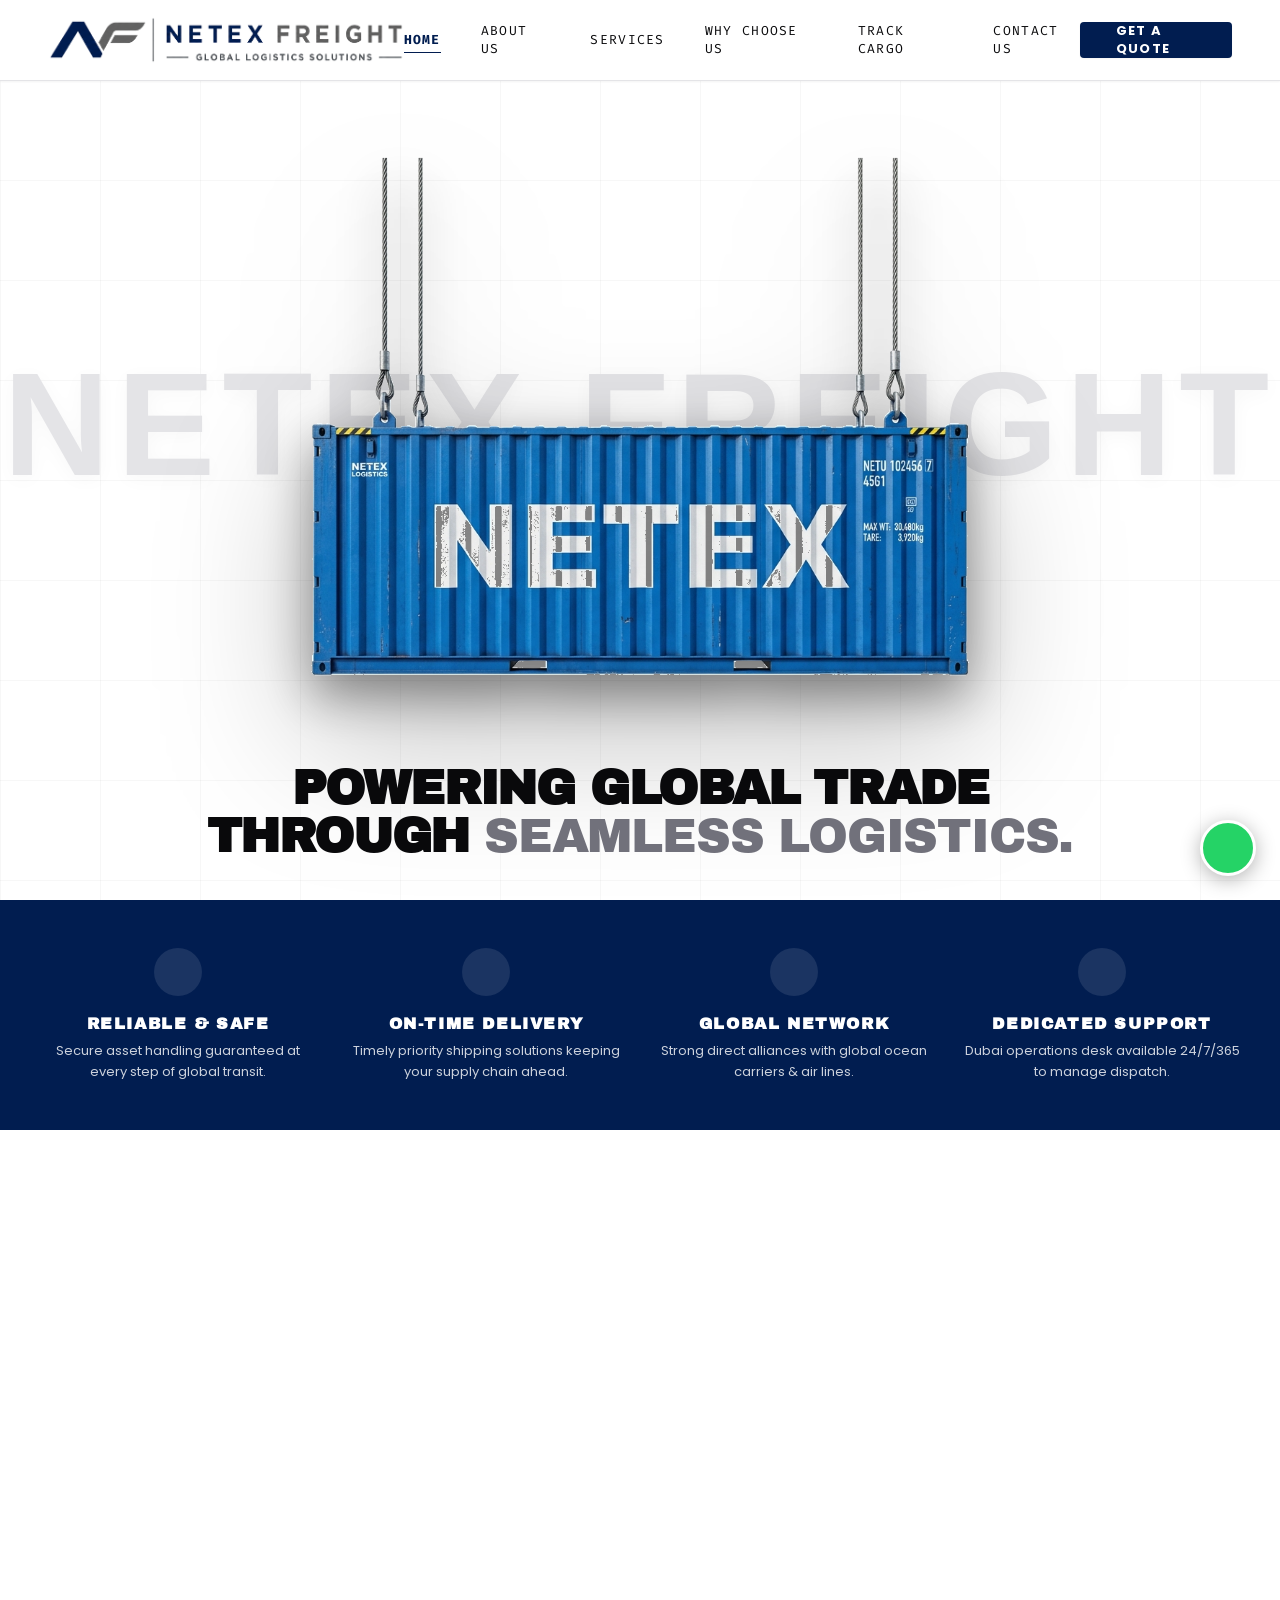
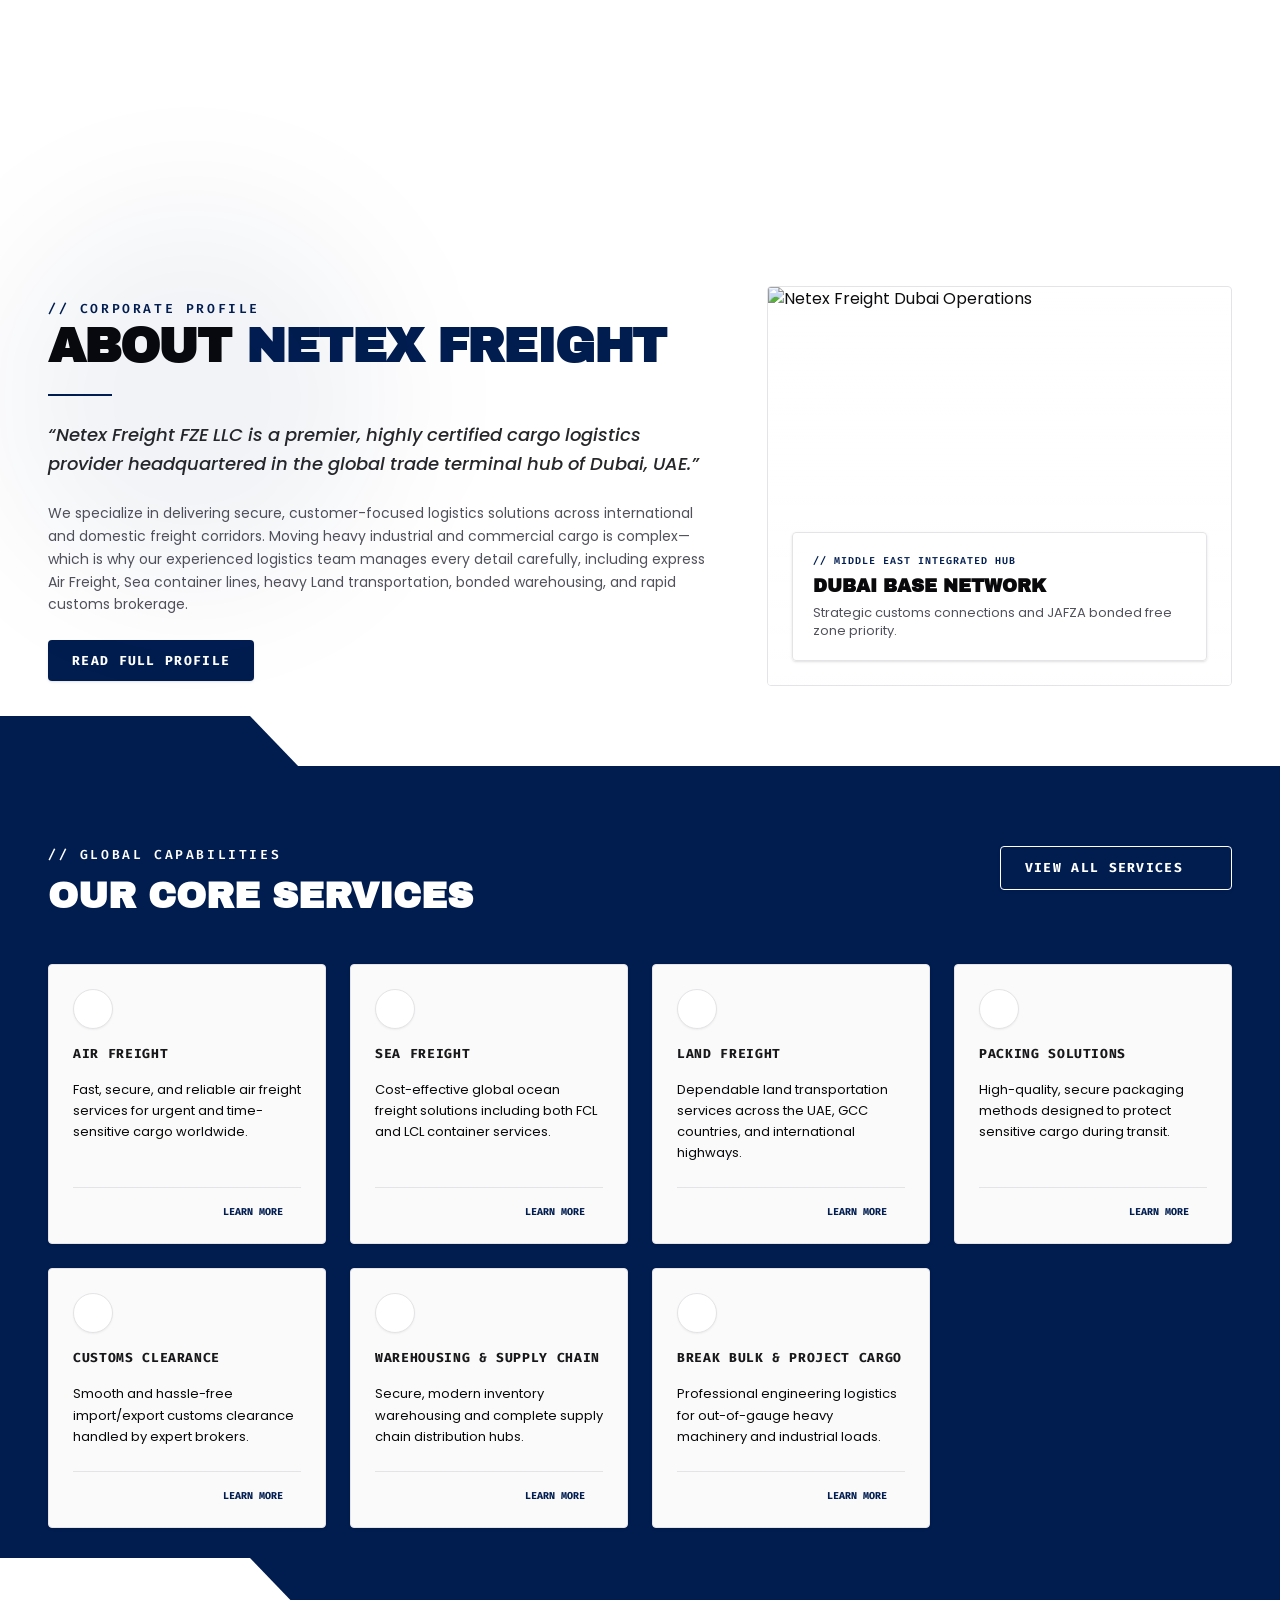
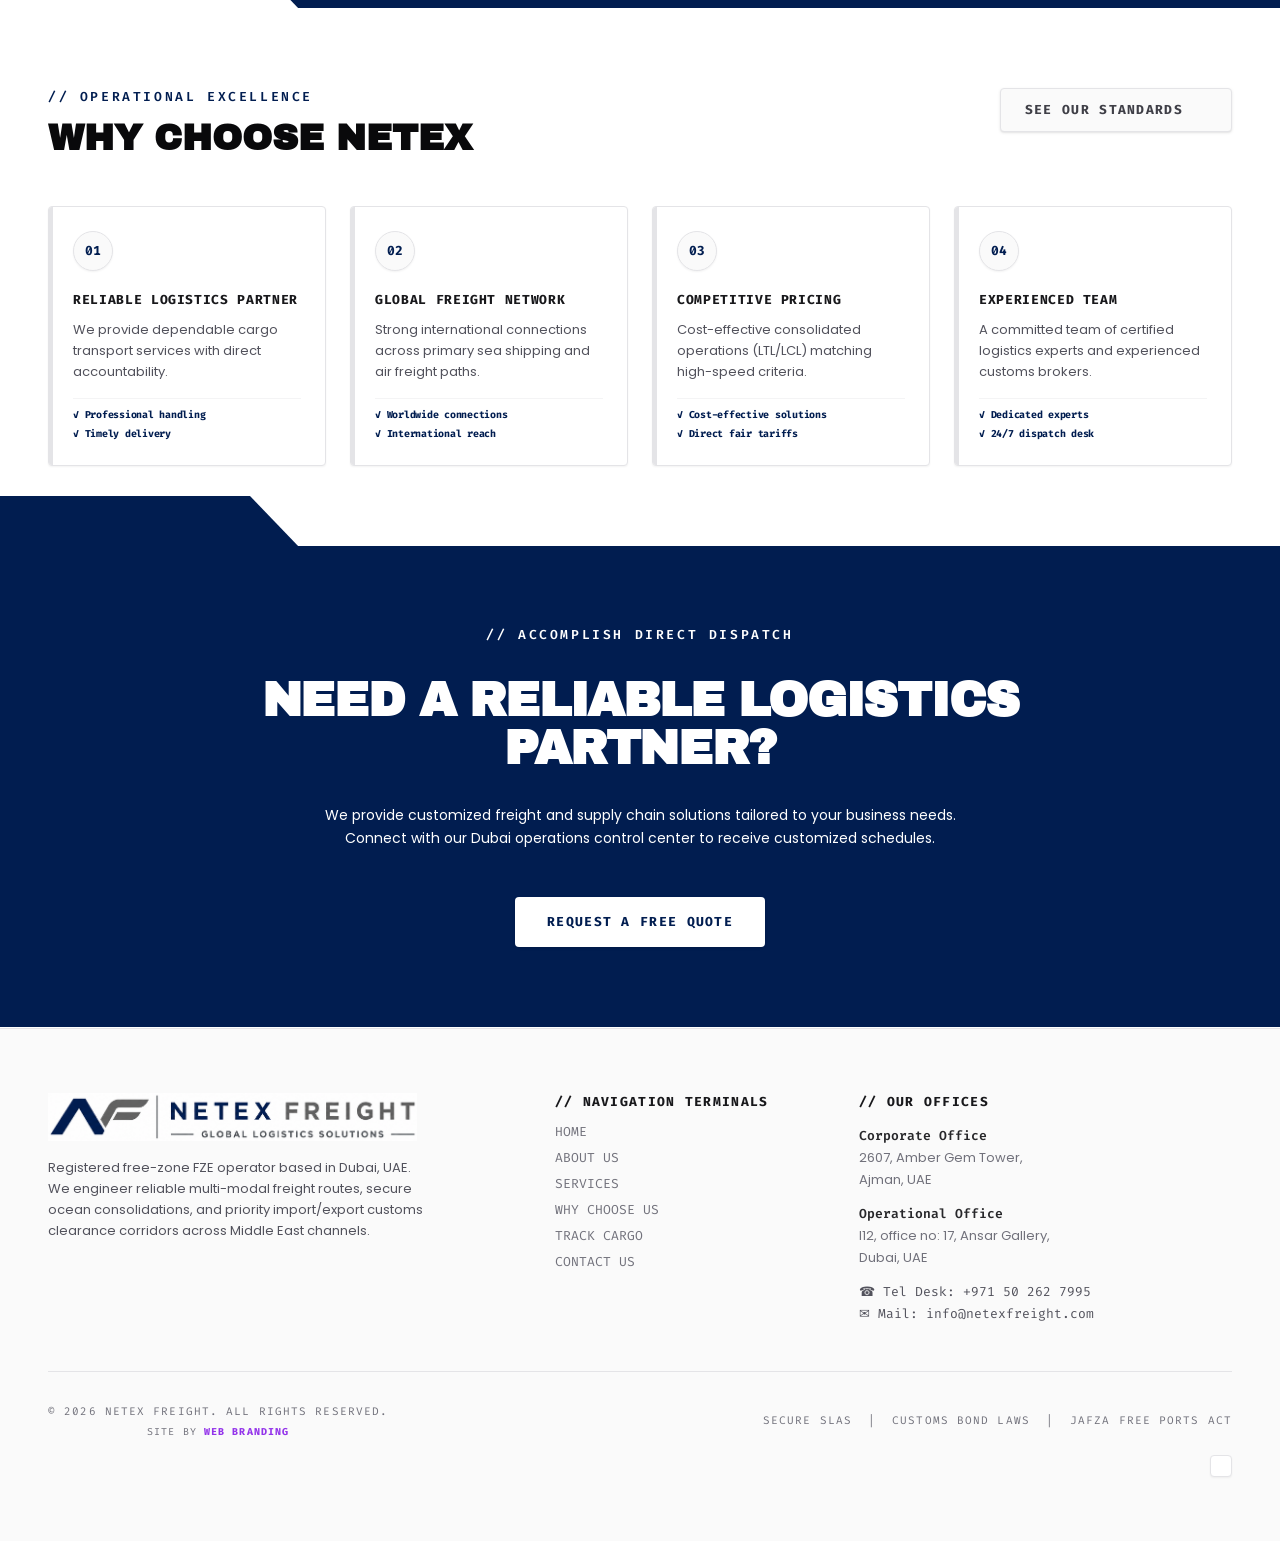
==== index.html @ 91d9c0e1 "feat: change mobile navigation drawer contact link to whatsapp and update icon" ====
<!doctype html>
<html lang="en">

<head>
  <meta charset="UTF-8" />
  <meta name="viewport" content="width=device-width, initial-scale=1.0" />
  <title>Netex Freight // Global Carrier Network Hub</title>
  <!-- Leaflet Mapping Styles & Scripts -->
  <link rel="stylesheet" href="https://unpkg.com/leaflet/dist/leaflet.css" />
  <script src="https://unpkg.com/leaflet/dist/leaflet.js"></script>
  <link rel="stylesheet" href="./src/style.css?v=2" />
  <link rel="icon" type="image/png" href="assets/favicon-transparent.png" />
  <style>
    .mobile-logo {
      display: block;
    }

    .desktop-logo {
      display: none;
    }

    @media (min-width: 768px) {
      .mobile-logo {
        display: none;
      }

      .desktop-logo {
        display: block;
      }
      
      .tracking-input-col { flex: 7 1 0% !important; }
      .tracking-btn-col { flex: 3 1 0% !important; }
    }

    /* Fancy 3D Blur Reveal Animation */
    .reveal-step {
      opacity: 0;
      transform: translateY(60px) scale(0.96) rotateX(-4deg);
      filter: blur(8px);
      transition: opacity 1.2s cubic-bezier(0.16, 1, 0.3, 1),
        transform 1.2s cubic-bezier(0.16, 1, 0.3, 1),
        filter 1.2s cubic-bezier(0.16, 1, 0.3, 1);
      will-change: opacity, transform, filter;
      transform-origin: center top;
      perspective: 1000px;
    }

    .reveal-step.revealed {
      opacity: 1;
      transform: translateY(0) scale(1) rotateX(0deg);
      filter: blur(0px);
    }
  </style>
  <style>
    . {
      position: relative;
    }

    .edge-tab-white::before {
      content: '';
      position: absolute;
      top: -30px;
      left: 0;
      width: 150px;
      height: 32px;
      z-index: 10;
      background-color: #ffffff;
      clip-path: polygon(0 0, calc(100% - 30px) 0, 100% 100%, 0 100%);
    }

    . {
      position: relative;
    }

    .edge-tab-blue::before {
      content: '';
      position: absolute;
      top: -30px;
      left: 0;
      width: 150px;
      height: 32px;
      z-index: 10;
      background-color: #011d50;
      clip-path: polygon(0 0, calc(100% - 30px) 0, 100% 100%, 0 100%);
    }

    @media (min-width: 768px) {

      .edge-tab-white::before,
      .edge-tab-blue::before {
        top: -50px;
        width: 300px;
        height: 52px;
        clip-path: polygon(0 0, calc(100% - 50px) 0, 100% 100%, 0 100%);
      }
    }
  </style>
  <link rel="stylesheet" href="https://cdnjs.cloudflare.com/ajax/libs/font-awesome/6.4.0/css/all.min.css">
</head>

<body ontouchstart=""
  class="bg-white text-zinc-950 font-sans selection:bg-brand-blue selection:text-white antialiased overflow-x-hidden relative">

  <!-- 1. STUNNING LOW-POLY SVG WORLD MAP UNDERLAY -->
  <div id="world-map-bg-underlay" class="fixed inset-0 z-0 pointer-events-none select-none overflow-hidden bg-white">
    <!-- Subtle global tech dot grid overlay -->
    <div
      class="absolute inset-0 z-1 bg-[radial-gradient(rgba(15,58,140,0.025)_1px,transparent_1px)] [background-size:28px_28px]">
    </div>

    <!-- Subtly styled global lat/long coordinate line grid overlay -->
    <div class="absolute inset-x-0 top-1/4 h-px bg-zinc-200/15"></div>
    <div class="absolute inset-x-0 top-2/4 h-px bg-zinc-200/25 border-dashed border-t border-zinc-300/20"></div>
    <div class="absolute inset-x-0 top-3/4 h-px bg-zinc-200/15"></div>

    <div class="absolute inset-y-0 left-1/4 w-px bg-zinc-200/15"></div>
    <div class="absolute inset-y-0 left-2/4 w-px bg-zinc-200/25 border-dashed border-l border-zinc-300/20"></div>
    <div class="absolute inset-y-0 left-3/4 w-px bg-zinc-200/15"></div>

    <!-- The low-poly world map SVG -->
    <svg viewBox="0 0 1000 500" preserveAspectRatio="xMidYMid slice" class="w-full h-full absolute inset-0 z-2"
      xmlns="http://www.w3.org/2000/svg">
      <!-- Map Background Group -->
      <g opacity="0.08">
        <!-- Equatorial / Longitude coordinate text markers -->
        <text x="15" y="246" fill="#011d50"
          class="font-sans text-[8px] tracking-widest font-semibold uppercase ">EQUATOR // 00°00'00"</text>
        <text x="502" y="25" fill="#011d50" class="font-sans text-[8px] tracking-widest font-semibold uppercase ">PRIME
          MERIDIAN // 00°00'00"</text>

        <!-- Coordinate details -->
        <text x="525" y="155" fill="#011d50" class="font-sans text-[8px] tracking-wider font-bold opacity-70">HQ DUBAI
          AXIS DEPT: 25.2048° N, 55.2708° E</text>
        <text x="100" y="470" fill="#011d50" class="font-sans text-[7px] tracking-wider opacity-35">PACIFIC GRID TRANSIT
          LN</text>
        <text x="750" y="470" fill="#011d50" class="font-sans text-[7px] tracking-wider opacity-35">INDIAN OCEAN CARRIER
          SEGMENT</text>

        <!-- Global Blueprint Grid circles -->
        <circle cx="500" cy="180" r="120" fill="none" stroke="rgba(1, 29, 80, 0.15)" stroke-width="0.5"
          stroke-dasharray="3,6" />
        <circle cx="500" cy="180" r="220" fill="none" stroke="rgba(1, 29, 80, 0.1)" stroke-width="0.5"
          stroke-dasharray="2,4" />
        <circle cx="500" cy="180" r="320" fill="none" stroke="rgba(1, 29, 80, 0.05)" stroke-width="0.5"
          stroke-dasharray="4,8" />
        <circle cx="500" cy="180" r="450" fill="none" stroke="rgba(1, 29, 80, 0.03)" stroke-width="0.5"
          stroke-dasharray="5,10" />

        <g fill="rgba(1, 29, 80, 0.15)" stroke="rgba(1, 29, 80, 0.4)" stroke-width="0.75" stroke-linejoin="round"
          stroke-linecap="round">
          <!-- North America -->
          <polygon
            points="80,100 110,85 140,85 160,95 180,90 200,105 210,135 180,175 140,195 160,230 150,245 130,240 120,215 100,195 75,150 90,130" />

          <!-- Greenland -->
          <polygon points="175,45 205,35 215,55 195,70 175,65" />

          <!-- South America -->
          <polygon points="140,240 160,245 185,265 170,325 150,375 140,410 130,410 125,350 135,280" />

          <!-- Africa -->
          <polygon
            points="415,200 455,195 490,205 510,235 505,275 485,295 460,335 448,370 435,370 425,340 405,280 400,230" />

          <!-- Europe & Asia (Eurasia) -->
          <polygon
            points="365,115 410,95 470,75 540,75 660,85 745,105 780,125 805,155 785,195 745,215 715,195 685,235 635,245 565,235 505,205 455,195 415,200 395,155 365,130" />

          <!-- Middle East (Zoom Hub) -->
          <polygon points="455,195 485,190 505,205 485,220 465,215" fill="rgba(1, 29, 80, 0.6)" stroke="#011d50"
            stroke-width="1" />

          <!-- Australia -->
          <polygon points="720,300 760,280 800,310 790,350 740,350 710,330" />

          <!-- Major Islands -->
          <polygon points="345,115 355,105 360,120" />
          <polygon points="795,135 805,145 800,165" />
          <polygon points="495,330 505,350 490,360" />
        </g>

        <!-- Global Route Lines -->
        <g stroke="rgba(1, 29, 80, 0.35)" stroke-width="0.8" fill="none" stroke-dasharray="3,6">
          <path d="M 485,205 Q 410,140 350,115" />
          <path d="M 485,205 Q 600,230 710,260" />
          <path d="M 485,205 Q 330,140 180,135" />
          <path d="M 485,205 Q 610,270 760,310" />
          <path d="M 485,205 Q 640,160 795,145" />
          <path d="M 485,205 Q 490,290 448,370" />

          <!-- Added Inter-hub Routes -->
          <path d="M 350,115 Q 260,100 180,135" />
          <path d="M 710,260 Q 750,180 780,125" />
          <path d="M 780,125 Q 790,130 795,145" />
          <path d="M 180,135 Q 150,180 140,240" />
          <path d="M 140,240 Q 110,180 80,100" />
          <path d="M 485,205 Q 580,220 685,235" />
          <path d="M 685,235 Q 700,250 710,260" />
        </g>
      </g> <!-- End Map Background Group -->

      <!-- Global glowing dots -->
      <g fill="#011d50" class="opacity-60">
        <circle cx="485" cy="205" r="3.5" class="animate-pulse" style="animation-duration: 2s; animation-delay: 0s;" />
        <circle cx="180" cy="135" r="2" class="animate-pulse"
          style="animation-duration: 1.5s; animation-delay: 0.2s;" />
        <circle cx="350" cy="115" r="2" class="animate-pulse"
          style="animation-duration: 2.2s; animation-delay: 0.5s;" />
        <circle cx="710" cy="260" r="2" class="animate-pulse"
          style="animation-duration: 1.8s; animation-delay: 1.1s;" />
        <circle cx="795" cy="145" r="2" class="animate-pulse"
          style="animation-duration: 2.5s; animation-delay: 0.8s;" />
        <circle cx="760" cy="310" r="2" class="animate-pulse"
          style="animation-duration: 1.6s; animation-delay: 1.5s;" />

        <!-- Added Node Dots -->
        <circle cx="140" cy="240" r="1.5" class="animate-pulse"
          style="animation-duration: 2.1s; animation-delay: 0.3s;" />
        <circle cx="130" cy="410" r="1.5" class="animate-pulse"
          style="animation-duration: 1.9s; animation-delay: 0.9s;" />
        <circle cx="435" cy="370" r="1.5" class="animate-pulse"
          style="animation-duration: 2.3s; animation-delay: 0.6s;" />
        <circle cx="685" cy="235" r="1.5" class="animate-pulse"
          style="animation-duration: 1.7s; animation-delay: 1.2s;" />
        <circle cx="780" cy="125" r="1.5" class="animate-pulse"
          style="animation-duration: 2.4s; animation-delay: 0.4s;" />
        <circle cx="80" cy="100" r="1.5" class="animate-pulse"
          style="animation-duration: 2.0s; animation-delay: 1.4s;" />
      </g>

      <!-- Hub labels -->
      <g font-family="sans-serif" font-size="5" fill="#011d50" opacity="0.45" font-weight="bold">
        <text x="492" y="208">DXB HUB</text>
        <text x="355" y="114">EUR NODE</text>
        <text x="185" y="134">NYC NODE</text>
        <text x="715" y="265">SIN NODE</text>
        <text x="800" y="143">TYO NODE</text>
        <text x="70" y="95">LAX NODE</text>
        <text x="690" y="235">BOM NODE</text>
        <text x="145" y="240">PTY NODE</text>
      </g>
    </svg>

    <!-- Horizontal linear gradients masking the watermark -->
    <div
      class="absolute inset-x-0 top-0 h-48 bg-gradient-to-b from-white via-white/80 to-transparent z-3 pointer-events-none">
    </div>
    <div
      class="absolute inset-x-0 bottom-0 h-48 bg-gradient-to-t from-white via-white/80 to-transparent z-3 pointer-events-none">
    </div>
  </div>

  <!-- 2. STICKY NAV BAR HEADER -->
  <header class="fixed top-0 inset-x-0 bg-white border-b border-zinc-200 z-50 shadow-xs">
    <div class="w-full max-w-[1600px] mx-auto px-6 md:px-12 h-20 flex justify-between items-center">

      <!-- Logo Brand Title -->
      <a href="#home" class="flex items-center">
        <!-- Mobile Logo (Favicon version) -->
        <img src="assets/favicon-transparent.png" alt="Netex Freight"
          class="mobile-logo h-10 w-auto object-contain object-left" />
        <!-- Desktop Logo -->
        <img src="assets/logo-cropped-transparent.png" alt="Netex Freight"
          class="desktop-logo h-12 w-auto object-contain object-left" />
      </a>

      <!-- Desktop Navigation links -->
      <nav class="hidden lg:flex items-center gap-10 font-mono text-xs uppercase tracking-widest text-zinc-650">
        <a href="#home" id="nav-home" class="hover:text-brand-blue transition-colors py-1">Home</a>
        <a href="#about-us" id="nav-about" class="hover:text-brand-blue transition-colors py-1">About Us</a>
        <a href="#services" id="nav-services" class="hover:text-brand-blue transition-colors py-1">Services</a>
        <a href="#why-choose-us" id="nav-why-us" class="hover:text-brand-blue transition-colors py-1">Why Choose Us</a>
        <a href="#tracking" id="nav-tracking" class="text-brand-blue hover:text-brand-blue-hover transition-colors py-1 font-bold">Track Cargo</a>
        <a href="#contact-us" id="nav-contact" class="hover:text-brand-blue transition-colors py-1">Contact Us</a>
      </nav>

      <!-- Sizable Action Hotline & Navigation Drawer -->
      <div class="flex items-center gap-3">


        <a href="#contact-us" id="get-quote-nav-btn"
          class="px-4 py-2 bg-brand-blue hover:bg-brand-blue-hover text-white font-bold text-xs flex items-center gap-1.5 h-9 tracking-widest rounded-sm uppercase transition-colors shadow-xs"
          title="Request a Custom Quote">
          <i data-lucide="mail" class="w-3.5 h-3.5"></i>
          <span>Get a Quote</span>
        </a>

        <!-- Mobile Hamburger Menu Button -->
        <button id="mobile-menu-toggle-btn"
          class="lg:hidden p-2 rounded-sm border border-zinc-205 bg-zinc-50 text-zinc-700 hover:text-brand-blue cursor-pointer shadow-xs"
          aria-label="Toggle Mobile Menu">
          <i data-lucide="menu" id="menu-icon-burger" class="w-4.5 h-4.5"></i>
          <i data-lucide="x" id="menu-icon-close" class="w-4.5 h-4.5 hidden"></i>
        </button>
      </div>

    </div>

    <!-- Mobile Navigation Drawer -->
    <div id="mobile-navigation-drawer"
      class="lg:hidden hidden border-t border-zinc-200 bg-white px-6 py-4 space-y-3 font-mono text-xs uppercase tracking-widest shadow-xl">
      <a href="#home"
        class="mobile-nav-link block py-2.5 text-zinc-700 hover:text-brand-blue border-b border-zinc-100">Home</a>
      <a href="#about-us"
        class="mobile-nav-link block py-2.5 text-zinc-700 hover:text-brand-blue border-b border-zinc-100">About Us</a>
      <a href="#services"
        class="mobile-nav-link block py-2.5 text-zinc-700 hover:text-brand-blue border-b border-zinc-100">Services</a>
      <a href="#why-choose-us"
        class="mobile-nav-link block py-2.5 text-zinc-700 hover:text-brand-blue border-b border-zinc-100">Why Choose
        Us</a>
      <a href="#tracking" class="mobile-nav-link block py-2.5 text-zinc-700 hover:text-brand-blue border-b border-zinc-100">Track Cargo</a>
      <a href="#contact-us" class="mobile-nav-link block py-2.5 text-zinc-700 hover:text-brand-blue">Contact Us</a>
      <div class="pt-2 flex items-center justify-between">
        <a href="https://wa.me/971502627995?text=Hello,%20I%20would%20like%20to%20make%20a%20cargo%20enquiry." class="py-2.5 text-[#25D366] font-bold block flex items-center gap-2">
          <i data-lucide="message-circle" class="w-4 h-4"></i> +971 50 262 7995
        </a>
      </div>
    </div>
  </header>

  <!-- 3. MAIN ROUTING WRAPPER SYSTEM -->
  <main class="relative z-10 pt-20">

    <!-- ==================== PAGE Stack: HOME ==================== -->
    <div id="page-home" class="page-view block">

      <!-- NEW REFERENCE HERO BLOCK (PURE HTML/CSS) -->
      <style>
        #reference-hero {
          position: relative;
          width: 100%;
          height: calc(100vh - 80px);
          /* Fill screen below header */
          background-color: #ffffff;
          /* Changed to white */
          overflow: hidden;
          color: #111111;
          /* Changed text to dark */
          font-family: -apple-system, BlinkMacSystemFont, "Segoe UI", Roboto, Helvetica, Arial, sans-serif;
        }

        /* Faint architectural grid */
        .hero-grid {
          position: absolute;
          top: 0;
          left: 0;
          right: 0;
          bottom: 0;
          background-image:
            linear-gradient(rgba(0, 0, 0, 0.03) 1px, transparent 1px),
            linear-gradient(90deg, rgba(0, 0, 0, 0.03) 1px, transparent 1px);
          background-size: 100px 100px;
          z-index: 1;
        }

        /* Giant background typography */
        .hero-bg-text {
          position: absolute;
          top: 42%;
          /* Lowered slightly from 30% to sit just above center */
          left: 50%;
          transform: translate(-50%, -50%);
          font-size: 11.5vw;
          /* Reduced from 16vw so it doesn't overlap screen edges */
          font-weight: 900;
          color: #e4e4e7;
          /* Darker grey to be more visible on white */
          white-space: nowrap;
          z-index: 5;
          letter-spacing: 0.05em;
          /* Increased letter spacing */
          font-family: 'Impact', 'Arial Black', sans-serif;
          text-shadow: 0 4px 20px rgba(0, 0, 0, 0.03);
          /* Slight shadow to give it subtle depth */
        }

        /* The 3D container image floating in the center */
        .hero-container-img {
          position: absolute;
          top: 50%;
          left: 50%;
          transform: translate(-50%, -45%);
          height: 90%;
          /* Scale the container up */
          max-width: none;
          z-index: 10;
          filter: drop-shadow(0 20px 25px rgba(0, 0, 0, 0.4)) drop-shadow(0 50px 70px rgba(0, 0, 0, 0.25));
          /* Deep, realistic dual-layer shadow */
        }

        /* Top Left block */
        .hero-block-tl {
          position: absolute;
          top: 60px;
          left: 60px;
          max-width: 320px;
          z-index: 15;
        }

        .hero-block-tl h3 {
          font-size: 2.2rem;
          font-weight: bold;
          margin-bottom: 15px;
          text-transform: uppercase;
          font-family: 'Impact', sans-serif;
          letter-spacing: 1px;
          color: #111;
        }

        .hero-block-tl p {
          font-size: 0.9rem;
          color: #52525b;
          line-height: 1.6;
        }

        /* Top Right block */
        .hero-block-tr {
          position: absolute;
          top: 60px;
          right: 60px;
          max-width: 320px;
          text-align: right;
          z-index: 15;
        }

        .hero-block-tr h3 {
          font-size: 2.2rem;
          font-weight: bold;
          margin-bottom: 15px;
          text-transform: uppercase;
          font-family: 'Impact', sans-serif;
          letter-spacing: 1px;
          color: #111;
        }

        .hero-block-tr p {
          font-size: 0.9rem;
          color: #52525b;
          line-height: 1.6;
        }

        /* Top Paragraph */
        .hero-top-paragraph {
          position: absolute;
          top: 40px;
          left: 60px;
          right: 60px;
          text-align: center;
          font-size: 0.8rem;
          color: #52525b;
          letter-spacing: 0.05em;
          line-height: 1.5;
          z-index: 15;
          text-transform: uppercase;
        }

        /* Bottom Headline */
        .hero-bottom-headline {
          position: absolute;
          bottom: 40px;
          left: 50%;
          transform: translateX(-50%);
          text-align: center;
          z-index: 20;
          width: 90%;
          max-width: 900px;
        }

        /* Responsiveness */
        @media (max-width: 1024px) {
          .hero-bg-text {
            font-size: 14vw;
            top: 38%;
          }

          .hero-container-img {
            height: 75%;
          }

          .hero-block-tl,
          .hero-block-tr {
            top: 40px;
            max-width: 250px;
          }

          .hero-block-tl {
            left: 40px;
          }

          .hero-block-tr {
            right: 40px;
          }

          .hero-block-tl h3,
          .hero-block-tr h3 {
            font-size: 1.8rem;
          }

          .hero-top-paragraph {
            left: 40px;
            right: 40px;
          }
        }

          @media (max-width: 768px) {
            .hero-bg-text {
              font-size: 11.5vw;
              top: 25%;
              opacity: 0.8;
            }

          /* Shifted up */
          .hero-container-img {
            height: auto;
            width: 90%;
            top: 30%;
            transform: translate(-50%, -35%);
            filter: drop-shadow(0 10px 15px rgba(0, 0, 0, 0.4));
          }

          /* Shifted up */
          #reference-hero {
            height: 60vh;
            min-height: 460px;
            display: block;
          }

          /* Reduced height to remove overall negative space */
          .hero-top-paragraph {
            display: none;
          }

          .hero-bottom-headline {
            position: absolute;
            bottom: 30px;
            top: auto;
            left: 50%;
            transform: translateX(-50%);
            width: 100%;
            padding: 0 20px;
            margin-top: 0;
          }
        }

        @keyframes fade-in {
          from { opacity: 0; transform: translateY(10px); }
          to { opacity: 1; transform: translateY(0); }
        }
        .animate-fade-in { animation: fade-in 0.5s ease-out forwards; }

        .moving-gradient {
          background-image: linear-gradient(90deg, #011d50 0%, #60a5fa 50%, #011d50 100%);
          background-size: 200% 100%;
          animation: flowGradient 1.5s linear infinite;
        }
        @keyframes flowGradient {
          0% { background-position: 200% 0; }
          100% { background-position: 0% 0; }
        }
      </style>

      <section id="reference-hero">
        <div class="hero-grid"></div>


        <div class="hero-bg-text">NETEX FREIGHT</div>

        <img src="assets/blue_container_flat_transparent.png" alt="Blue Shipping Container (NETEX Flat Side View)"
          class="hero-container-img" />



        <div class="hero-bottom-headline">
          <h1
            class="text-3xl sm:text-4xl md:text-5xl lg:text-6xl font-black font-display leading-[1.1] tracking-tight text-zinc-950 uppercase drop-shadow-sm">
            POWERING GLOBAL TRADE THROUGH <span class="text-zinc-500 font-display font-medium">SEAMLESS
              LOGISTICS.</span>
          </h1>
        </div>
      </section>

      <!-- HERO FLOATING BADGES ROW -->
      <div class="w-full bg-brand-blue relative z-20"
        style="background-color: #011d50; padding-top: 3rem; padding-bottom: 3rem;">

        <style>
          .premium-badges-grid>div {
            display: flex;
            flex-direction: column;
            justify-content: center;
            align-items: center;
            height: 100%;
          }

          @media (max-width: 1024px) {
            .premium-badges-grid {
              gap: 2rem;
            }
          }

          @media (max-width: 768px) {
            .premium-badges-grid {
              gap: 3rem;
            }
          }
        </style>
        <div class="w-full max-w-7xl mx-auto px-6">
          <div class="premium-badges-grid grid grid-cols-1 md:grid-cols-2 lg:grid-cols-4">

            <!-- Premium Card 1 -->
            <div
              class="bg-transparent flex flex-col justify-center items-center text-center h-full px-4 py-8 md:py-4 gap-4 transition-all duration-300 group"
              style="color: white;">
              <div
                class="w-12 h-12 shrink-0 rounded-full flex items-center justify-center text-white group-hover:scale-110 group-hover:bg-white group-hover:text-brand-blue transition-all duration-300"
                style="background-color: rgba(255,255,255,0.1);">
                <i data-lucide="shield-check" class="w-5 h-5"></i>
              </div>
              <div class="flex flex-col">
                <div class="font-display font-bold text-[13px] uppercase tracking-widest mb-1 relative z-10"
                  style="color: white;">RELIABLE & SAFE</div>
                <div class="text-xs leading-relaxed relative z-10" style="color: rgba(255,255,255,0.8);">Secure asset
                  handling guaranteed at every step of global transit.</div>
              </div>
            </div>

            <!-- Premium Card 2 -->
            <div
              class="bg-transparent flex flex-col justify-center items-center text-center h-full px-4 py-8 md:py-4 gap-4 transition-all duration-300 group"
              style="color: white;">
              <div
                class="w-12 h-12 shrink-0 rounded-full flex items-center justify-center text-white group-hover:scale-110 group-hover:bg-white group-hover:text-brand-blue transition-all duration-300"
                style="background-color: rgba(255,255,255,0.1);">
                <i data-lucide="clock" class="w-5 h-5"></i>
              </div>
              <div class="flex flex-col">
                <div class="font-display font-bold text-[13px] uppercase tracking-widest mb-1 relative z-10"
                  style="color: white;">ON-TIME DELIVERY</div>
                <div class="text-xs leading-relaxed relative z-10" style="color: rgba(255,255,255,0.8);">Timely priority
                  shipping solutions keeping your supply chain ahead.</div>
              </div>
            </div>

            <!-- Premium Card 3 -->
            <div
              class="bg-transparent flex flex-col justify-center items-center text-center h-full px-4 py-8 md:py-4 gap-4 transition-all duration-300 group"
              style="color: white;">
              <div
                class="w-12 h-12 shrink-0 rounded-full flex items-center justify-center text-white group-hover:scale-110 group-hover:bg-white group-hover:text-brand-blue transition-all duration-300"
                style="background-color: rgba(255,255,255,0.1);">
                <i data-lucide="globe" class="w-5 h-5"></i>
              </div>
              <div class="flex flex-col">
                <div class="font-display font-bold text-[13px] uppercase tracking-widest mb-1 relative z-10"
                  style="color: white;">GLOBAL NETWORK</div>
                <div class="text-xs leading-relaxed relative z-10" style="color: rgba(255,255,255,0.8);">Strong direct
                  alliances with global ocean carriers & air lines.</div>
              </div>
            </div>

            <!-- Premium Card 4 -->
            <div
              class="bg-transparent flex flex-col justify-center items-center text-center h-full px-4 py-8 md:py-4 gap-4 transition-all duration-300 group"
              style="color: white;">
              <div
                class="w-12 h-12 shrink-0 rounded-full flex items-center justify-center text-white group-hover:scale-110 group-hover:bg-white group-hover:text-brand-blue transition-all duration-300"
                style="background-color: rgba(255,255,255,0.1);">
                <i data-lucide="headphones" class="w-5 h-5"></i>
              </div>
              <div class="flex flex-col">
                <div class="font-display font-bold text-[13px] uppercase tracking-widest mb-1 relative z-10"
                  style="color: white;">DEDICATED SUPPORT</div>
                <div class="text-xs leading-relaxed relative z-10" style="color: rgba(255,255,255,0.8);">Dubai
                  operations desk available 24/7/365 to manage dispatch.</div>
              </div>
            </div>

          </div>
        </div>
      </div>
      <!-- MAJESTIC LOGISTICS HERO BLOCK -->
      <section id="hero"
        class="relative border-b border-zinc-200 bg-zinc-50 overflow-hidden flex flex-col justify-between">
        <div class="max-w-7xl mx-auto w-full flex-grow flex flex-col md:flex-row items-stretch min-h-[75vh]">

          <!-- Left Side Content -->
          <div
            class="w-full md:w-7/12 flex flex-col justify-center px-6 md:px-12 py-16 md:py-8 border-b md:border-b-0 md:border-r border-zinc-200">
            <div class="mb-6">
              <span class="text-brand-blue font-mono text-xs tracking-[0.3em] uppercase block font-semibold">
                Leading Logistics Solutions // JAFZA Dubai Operator
              </span>
            </div>

            <h2 class="text-4xl md:text-5xl font-display font-black text-zinc-950 uppercase mb-4 tracking-tight">
              ARCHITECTS OF GLOBAL TRADE</h2>

            <p class="text-zinc-600 text-base md:text-lg max-w-lg leading-relaxed mb-10 font-sans">
              NEFTEX orchestrates complex global supply chains with extreme precision, moving heavy freight assets
              across continents via custom sea, express air, and secured GCC highway trailer fleets.
            </p>

            <blockquote
              class="border-l-2 border-brand-blue pl-4 py-1 text-zinc-700 font-sans text-sm md:text-base leading-relaxed italic max-w-xl mb-10">
              &ldquo;Specializing in delivering reliable, cost-effective, and efficient cargo solutions across
              international and domestic markets.&rdquo;
            </blockquote>

            <div class="flex flex-wrap gap-4">
              <a href="#contact-us"
                class="px-6 py-4 bg-brand-blue hover:bg-brand-blue-hover text-white font-bold font-mono text-xs rounded-sm uppercase tracking-widest flex items-center justify-center gap-2 cursor-pointer transition-colors shadow-sm">
                Request a Custom Quote
              </a>

              <a href="#services"
                class="px-6 py-4 border border-zinc-200 bg-zinc-50 hover:bg-zinc-100 text-zinc-700 font-mono text-xs rounded-sm uppercase tracking-widest flex items-center justify-center gap-2 cursor-pointer transition-colors shadow-sm">
                Services Terminal Hub
              </a>
            </div>
          </div>

          <!-- Right Column Leaflet Interactive Map -->
          <div
            class="w-full md:w-5/12 relative overflow-hidden min-h-[500px] md:min-h-0 bg-zinc-50 flex flex-col justify-end">
            <div id="hero-map-frame-container" class="absolute inset-0 z-10 w-full h-full"></div>

            <!-- Decorative gradients -->
            <div
              class="absolute inset-x-0 bottom-0 h-40 bg-gradient-to-t from-white via-white/80 to-transparent z-20 pointer-events-none">
            </div>
            <div
              class="absolute inset-y-0 left-0 w-20 bg-gradient-to-r from-white to-transparent z-20 pointer-events-none">
            </div>
            <div
              class="absolute inset-y-0 right-0 w-20 bg-gradient-to-l from-white to-transparent z-20 pointer-events-none">
            </div>

            <!-- Floating Current Selected Terminal Board -->
            <div
              class="absolute top-4 left-4 z-30 max-w-xs bg-white/95 backdrop-blur-md border border-zinc-250 px-4 py-3 rounded-sm shadow-2xl font-sans">
              <div class="flex items-center gap-2 mb-1.5">
                <span class="w-2.5 h-2.5 rounded-full bg-brand-blue animate-ping"></span>
                <span class="text-[10px] uppercase tracking-widest text-[#011d50] font-bold">TERMINAL FEED LIVE</span>
              </div>
              <div id="terminal-feed-city" class="text-zinc-950 text-xs font-bold uppercase tracking-wide leading-none">
                GLOBAL HUB</div>
              <div id="terminal-feed-service" class="text-[10px] text-zinc-505 mt-1 uppercase">Active Multimodal Trade
                corridors</div>
              <div
                class="text-[11px] text-brand-blue font-bold mt-2 flex justify-between items-center bg-zinc-150 px-2 py-1 rounded-xs">
                <span id="terminal-feed-type">Global Network</span>
                <span id="terminal-feed-est" class="text-[10px] text-zinc-500">24/7 Global Dispatch</span>
              </div>
            </div>

            <!-- Map Navigation Control Panel -->
            <div class="absolute bottom-4 inset-x-4 z-30 bg-white/95 border border-zinc-250 p-3 rounded-sm shadow-2xl">
              <div class="text-[10px] font-sans text-zinc-500 uppercase tracking-widest mb-2 px-1">// DISPATCH ROUTE
                NAVIGATION TERMINAL</div>
              <div class="flex gap-1.5 overflow-x-auto whitespace-nowrap scrollbar-none pb-1 customize-scrollbar"
                id="map-nav-slider-hubs">
                <!-- JS will generate buttons here dynamically -->
              </div>
            </div>
          </div>

        </div>

      </section>

      <!-- CORPORATE PROFILE / ABOUT NETEX SECTION -->
      <section class="py-20 px-6 md:px-12 bg-transparent relative">
        <div class="absolute top-0 left-0 w-96 h-96 bg-brand-blue/5 rounded-full blur-3xl pointer-events-none"></div>
        <div class="max-w-7xl mx-auto grid grid-cols-1 lg:grid-cols-12 gap-12 items-center">

          <div class="lg:col-span-7 space-y-6">
            <span class="text-brand-blue uppercase tracking-[0.2em] font-mono text-xs block mb-1 font-semibold">
              // CORPORATE PROFILE
            </span>
            <h2 class="text-4xl md:text-5xl font-display font-black text-zinc-950 tracking-tight uppercase">
              About <span class="text-brand-blue">Netex Freight</span>
            </h2>
            <div class="h-0.5 w-16 bg-brand-blue"></div>

            <p class="font-sans text-zinc-800 font-medium text-lg leading-relaxed italic pr-4">
              &ldquo;Netex Freight FZE LLC is a premier, highly certified cargo logistics provider headquartered in the
              global trade terminal hub of Dubai, UAE.&rdquo;
            </p>

            <p class="text-zinc-600 text-sm leading-relaxed font-sans">
              We specialize in delivering secure, customer-focused logistics solutions across international and domestic
              freight corridors. Moving heavy industrial and commercial cargo is complex—which is why our experienced
              logistics team manages every detail carefully, including express Air Freight, Sea container lines, heavy
              Land transportation, bonded warehousing, and rapid customs brokerage.
            </p>

            <div class="mt-8">
              <a href="#about-us"
                class="px-6 py-3 bg-brand-blue hover:bg-brand-blue-hover text-white font-bold font-mono text-xs uppercase tracking-widest rounded-sm transition-colors shadow-sm inline-block">Read
                Full Profile</a>
            </div>
          </div>

          <!-- Visual Showcase Card -->
          <div class="lg:col-span-5 h-[400px] rounded-sm overflow-hidden border border-zinc-200 relative group">
            <div class="absolute inset-0 bg-gradient-to-t from-white via-white/25 to-transparent z-10"></div>
            <img src="https://images.unsplash.com/photo-1586528116311-ad8dd3c8310d?auto=format&fit=crop&w=800&q=80"
              alt="Netex Freight Dubai Operations"
              class="w-full h-full object-cover transition-transform duration-700 group-hover:scale-105"
              referrerPolicy="no-referrer" />
            <div
              class="absolute bottom-6 left-6 right-6 z-20 bg-white/95 border border-zinc-200 p-5 rounded-sm shadow-sm">
              <div class="text-[10px] font-mono text-brand-blue uppercase tracking-widest font-semibold">// MIDDLE EAST
                INTEGRATED HUB</div>
              <div class="text-lg font-display font-black text-zinc-950 mt-1 uppercase">Dubai Base Network</div>
              <div class="text-xs text-zinc-600 mt-1 font-sans">Strategic customs connections and JAFZA bonded free zone
                priority.</div>
            </div>
          </div>

        </div>
      </section>

      <!-- CORE SERVICES PREVIEW -->
      <section class="edge-tab-blue py-20 px-6 md:px-12 bg-brand-blue relative" style="background-color: #011d50;">
        <!-- Subtle decorative elements for dark background -->
        <div class="absolute left-0 top-0 w-96 h-96 bg-white/5 rounded-full blur-3xl pointer-events-none"></div>

        <div class="max-w-7xl mx-auto relative z-10">
          <div class="flex flex-col sm:flex-row justify-between items-start sm:items-end mb-12 gap-4">
            <div>
              <span
                class="text-white opacity-80 uppercase tracking-[0.2em] font-mono text-xs block mb-3 font-semibold">//
                GLOBAL CAPABILITIES</span>
              <h2 class="text-3xl md:text-4xl font-display font-black text-white uppercase">Our Core Services</h2>
            </div>
            <a href="#services"
              class="px-6 py-3 border border-white/30 bg-white/5 hover:bg-white/10 text-white font-mono text-xs uppercase tracking-widest font-bold rounded-sm transition-colors shadow-sm inline-flex items-center gap-2">
              View All Services <i data-lucide="arrow-right" class="w-4 h-4"></i>
            </a>
          </div>
          <div class="grid grid-cols-1 md:grid-cols-2 lg:grid-cols-4 gap-6" id="services-summary-grid">
            <!-- Populated by JS -->
          </div>
        </div>
      </section>

      <!-- WHY CHOOSE US PREVIEW -->
      <section class="edge-tab-white py-20 px-6 md:px-12 bg-transparent">
        <div class="max-w-7xl mx-auto">
          <div class="flex flex-col sm:flex-row justify-between items-start sm:items-end mb-12 gap-4">
            <div>
              <span class="text-brand-blue uppercase tracking-[0.2em] font-mono text-xs block mb-3 font-semibold">//
                OPERATIONAL EXCELLENCE</span>
              <h2 class="text-3xl md:text-4xl font-display font-black text-zinc-950 uppercase">Why Choose Netex</h2>
            </div>
            <a href="#why-choose-us"
              class="px-6 py-3 border border-zinc-200 bg-zinc-50 hover:bg-zinc-100 text-zinc-700 font-mono text-xs uppercase tracking-widest font-bold rounded-sm transition-colors shadow-sm inline-flex items-center gap-2">
              See Our Standards <i data-lucide="arrow-right" class="w-4 h-4"></i>
            </a>
          </div>
          <div class="grid grid-cols-1 md:grid-cols-2 lg:grid-cols-4 gap-6" id="why-us-grid-container">
            <!-- Populated by JS -->
          </div>
        </div>
      </section>

      <!-- CTA SECTION IN THE SITE -->
      <section class="edge-tab-blue py-20 px-6 md:px-12 bg-brand-blue relative" style="background-color: #011d50;">
        <!-- Subtle decorative elements for dark background -->
        <div class="absolute right-0 top-0 w-96 h-96 bg-white/5 rounded-full blur-3xl pointer-events-none"></div>
        <div class="absolute left-0 bottom-0 w-64 h-64 bg-black/10 rounded-full blur-3xl pointer-events-none"></div>

        <div class="max-w-4xl mx-auto text-center relative z-10 space-y-8">
          <span class="text-white opacity-80 uppercase tracking-[0.2em] font-mono text-xs block font-semibold">
            // ACCOMPLISH DIRECT DISPATCH
          </span>
          <h3 class="text-3xl md:text-5xl font-display font-black text-white tracking-tight uppercase leading-none">
            Need a Reliable Logistics Partner?
          </h3>
          <p class="text-white opacity-90 text-xs md:text-sm font-sans max-w-2xl mx-auto leading-relaxed">
            We provide customized freight and supply chain solutions tailored to your business needs. Connect with our
            Dubai operations control center to receive customized schedules.
          </p>

          <div class="pt-4 flex flex-col sm:flex-row justify-center gap-4">
            <a href="#contact-us"
              class="px-8 py-4 bg-white text-brand-blue hover:bg-zinc-100 font-mono text-xs font-bold tracking-widest uppercase rounded-sm transition-colors shadow-sm">
              Request a Free Quote
            </a>

          </div>
        </div>
      </section>



    </div>


    <!-- ==================== PAGE Stack: SERVICES ==================== -->
    <div id="page-services" class="page-view hidden">
      <!-- Grid Cards block -->
      <section class="py-20 px-6 md:px-12 bg-brand-blue relative" style="background-color: #011d50;">
        <div class="absolute right-0 top-0 w-96 h-96 bg-white/5 rounded-full blur-3xl pointer-events-none"></div>
        <div class="max-w-7xl mx-auto">
          <div class="text-center mb-12">
            <span class="text-white opacity-80 uppercase tracking-[0.2em] font-mono text-xs block mb-3 font-semibold">
              // COMPREHENSIVE CARRIER CAPABILITIES
            </span>
            <h2 class="text-4xl md:text-5xl font-display font-black text-white tracking-tight uppercase">
              SERVICES <span class="text-white/80 font-medium">& SOLUTIONS</span>
            </h2>
          </div>

          <div class="grid grid-cols-1 md:grid-cols-2 lg:grid-cols-3 xl:grid-cols-4 gap-6"
            id="services-page-summary-grid">
            <!-- Generated dynamically by JS -->
          </div>
        </div>
      </section>

      <!-- SECTOR SELECTION HUB SYSTEM -->
      <section class="edge-tab-white bg-transparent w-full py-20 px-6 md:px-12 relative">
        <div
          class="absolute top-0 right-0 w-[500px] h-[500px] bg-brand-blue/5 rounded-full blur-3xl pointer-events-none">
        </div>

        <div class="max-w-7xl mx-auto">

          <div class="text-center mb-16">
            <span class="text-brand-blue uppercase tracking-[0.2em] font-mono text-xs block mb-3 font-semibold">
              // COMPREHENSIVE CARRIER DIVISION
            </span>
            <h2 class="text-3xl font-display font-black text-zinc-950 uppercase">
              SERVICES CATALOG
            </h2>
            <div class="h-0.5 w-16 bg-brand-blue mx-auto mt-4"></div>
          </div>

          <!-- INTERACTIVE HUB BOARD LAYOUT -->
          <div id="services-desktop-hub" class="hidden lg:grid lg:grid-cols-12 gap-8 items-stretch font-sans">

            <!-- LEFT COLUMN: Sector select button triggers rail -->
            <div class="lg:col-span-5 space-y-4">
              <span class="text-[11px] font-mono text-zinc-500 uppercase tracking-widest flex items-center gap-2 mb-4">
                <span class="w-1.5 h-1.5 rounded-full bg-brand-blue animate-ping"></span> Select Sector Division
              </span>

              <div class="flex flex-col gap-1.5" id="services-hubs-button-rail">
                <!-- Generated by JS -->
              </div>
            </div>

            <!-- RIGHT COLUMN: Division Specifications Details board -->
            <div
              class="lg:col-span-7 bg-white border border-zinc-200 rounded-sm overflow-hidden flex flex-col justify-between shadow-sm">

              <div class="flex-grow flex flex-col justify-between" id="service-details-board-viewport">
                <!-- Dynamic content loaded here immediately based on selection -->
              </div>

            </div>

          </div>

          <!-- MOBILE FAQ ACCORDION LAYOUT -->
          <div id="services-mobile-accordion" class="block lg:hidden flex-col gap-3 font-sans">
            <!-- Generated by JS for Mobile -->
          </div>

        </div>
      </section>

    </div>


    <!-- ==================== PAGE Stack: ABOUT US ==================== -->
    <div id="page-about-us" class="page-view hidden">
      <!-- ABOUT PROFILE -->
      <section class="py-20 px-6 md:px-12 bg-transparent relative">
        <div class="max-w-7xl mx-auto grid grid-cols-1 lg:grid-cols-12 gap-12 items-center">

          <div class="lg:col-span-12 text-center max-w-3xl mx-auto space-y-4 mb-8">
            <span class="text-brand-blue font-mono text-xs tracking-widest uppercase font-bold">// MIDDLE EAST
              OPERATIONS</span>
            <h1
              class="text-3xl md:text-4xl lg:text-5xl font-display font-black text-zinc-950 tracking-tighter whitespace-nowrap">
              ABOUT NETEX <span class="text-brand-blue font-medium">FREIGHT</span></h1>
            <div class="h-0.5 w-16 bg-brand-blue mx-auto mt-3"></div>
          </div>

          <!-- About standard columns -->
          <div class="lg:col-span-7 space-y-6">
            <p class="font-sans text-zinc-800 font-medium text-lg leading-relaxed italic">
              &ldquo;Netex Freight FZE LLC is a premier, highly certified cargo logistics provider headquartered in the
              global trade terminal hub of Dubai, UAE.&rdquo;
            </p>

            <p class="text-zinc-650 text-sm leading-relaxed">
              We specialize in delivering secure, customer-focused logistics solutions across international and domestic
              freight corridors. Moving heavy industrial and commercial cargo is complex—which is why our experienced
              logistics team manages every detail carefully, including express Air Freight, Sea container lines, heavy
              Land transportation, bonded warehousing, and rapid customs brokerage.
            </p>

            <p class="text-zinc-600 text-sm leading-relaxed">
              By building direct relationships with primary global shipping lines and air carriers, we bypass
              intermediate broker delays to secure competitive transit rates. At Netex Freight, we support your
              commercial expansion with dependable, round-the-clock dispatch operations. Our certifications and
              memberships speak to the high operational standards we preserve across our entire fleet.
            </p>

            <div class="p-4 rounded-sm bg-zinc-50 border border-zinc-200 flex items-center gap-4 shadow-xs">
              <div
                class="w-12 h-12 rounded-full bg-brand-blue/10 border border-brand-blue/20 flex items-center justify-center shrink-0">
                <i data-lucide="map-pin" class="w-5 h-5 text-brand-blue"></i>
              </div>
              <div class="text-[11px] font-mono">
                <div class="text-zinc-950 font-bold uppercase tracking-wider">Dubai Free-Zone Corporate Seal</div>
                <div class="text-zinc-500 mt-1 uppercase">NETEX FREIGHT FZE LLC — Jebel Ali Customs registered carrier,
                  UAE.</div>
              </div>
            </div>
          </div>

          <!-- Showcase block -->
          <div class="lg:col-span-5 flex flex-col gap-5">
            <!-- Jebel Ali Terminal -->
            <div class="h-[200px] rounded-sm overflow-hidden border border-zinc-200 relative group">
              <div class="absolute inset-0 bg-gradient-to-b from-white via-white/20 to-transparent z-10"></div>
              <img src="https://images.unsplash.com/photo-1578575437130-527eed3abbec?auto=format&fit=crop&w=800&q=80"
                alt="Netex Cargo drone lines docks"
                class="w-full h-full object-cover transition-transform duration-700 group-hover:scale-105"
                referrerPolicy="no-referrer" />
              <div
                class="absolute top-4 left-4 right-4 z-20 bg-white/95 border border-zinc-200 p-4 rounded-sm shadow-sm">
                <div class="text-[10px] font-mono text-brand-blue uppercase tracking-widest font-semibold">// ARABIAN GULF DISPATCH GATE</div>
                <div class="text-base font-display font-black text-zinc-950 mt-1 uppercase leading-tight">JEBEL ALI HUB TERMINAL</div>
              </div>
            </div>

            <!-- Dubai Airport -->
            <div class="h-[200px] rounded-sm overflow-hidden border border-zinc-200 relative group">
              <div class="absolute inset-0 bg-gradient-to-b from-white via-white/20 to-transparent z-10"></div>
              <img src="assets/Dubai%20International%20Airport.jpeg"
                alt="Dubai International Airport Cargo"
                class="w-full h-full object-cover transition-transform duration-700 group-hover:scale-105" />
              <div
                class="absolute top-4 left-4 right-4 z-20 bg-white/95 border border-zinc-200 p-4 rounded-sm shadow-sm">
                <div class="text-[10px] font-mono text-brand-blue uppercase tracking-widest font-semibold">// GLOBAL AIR FREIGHT HUB</div>
                <div class="text-base font-display font-black text-zinc-950 mt-1 uppercase leading-tight">DUBAI INTERNATIONAL AIRPORT</div>
              </div>
            </div>
          </div>

        </div>
      </section>

      <!-- Workflow pipeline inside About segment too -->
      <section class="edge-tab-blue py-20 px-6 md:px-12 bg-brand-blue relative" style="background-color: #011d50;">
        <style>
          @media (min-width: 768px) {
            #about-page-workflow-timeline::before {
              content: '';
              position: absolute;
              top: 28px;
              left: 10%;
              right: 10%;
              height: 3px;
              background-color: #ffffff;
              z-index: 0;
            }
          }
        </style>
        <div class="absolute left-0 bottom-0 w-96 h-96 bg-white/5 rounded-full blur-3xl pointer-events-none"></div>
        <div class="max-w-7xl mx-auto">
          <div class="text-center mb-16">
            <span class="text-white opacity-80 uppercase tracking-[0.2em] font-mono text-xs block mb-3 font-semibold">
              // OPERATIONS MANAGEMENT
            </span>
            <h2 class="text-4xl font-display font-black text-white uppercase">
              HOW WORKFLOW PIPELINES ACT
            </h2>
            <div class="h-0.5 w-16 bg-brand-blue mx-auto mt-4"></div>
          </div>

          <div
            class="relative border-l border-zinc-200 md:border-l-0 md:grid md:grid-cols-5 md:gap-6 pl-4 md:pl-0 space-y-8 md:space-y-0"
            id="about-page-workflow-timeline">
            <!-- Generated dynamically by JS -->
          </div>
        </div>
      </section>
    </div>


    <!-- ==================== PAGE Stack: WHY CHOOSE US ==================== -->
    <div id="page-why-choose-us" class="page-view hidden">
      <!-- Why section segment -->
      <section class="edge-tab-white py-20 px-6 md:px-12 bg-transparent">
        <div class="max-w-7xl mx-auto">
          <div class="text-center mb-16">
            <span class="text-brand-blue uppercase tracking-[0.2em] font-mono text-xs block mb-3 font-semibold">
              // SYSTEMIC DEEP QUALITY BENCHMARKS
            </span>
            <h2 class="text-4xl md:text-5xl font-display font-black text-zinc-950 tracking-tight uppercase">
              WHY <span class="text-brand-blue font-display">CHOOSE US</span>
            </h2>
            <div class="h-0.5 w-16 bg-brand-blue mx-auto mt-4"></div>
          </div>

          <div class="grid grid-cols-1 md:grid-cols-2 lg:grid-cols-4 gap-6" id="why-choose-page-grid">
            <!-- Generated dynamically by JS -->
          </div>
        </div>
      </section>

      <!-- Specialised industries sectors segment -->
      <section class="edge-tab-blue py-20 px-6 md:px-12 bg-brand-blue relative" style="background-color: #011d50;">
        <div class="absolute right-0 top-0 w-96 h-96 bg-white/5 rounded-full blur-3xl pointer-events-none"></div>
        <div class="max-w-7xl mx-auto">
          <div class="text-center mb-16">
            <span class="text-white opacity-80 uppercase tracking-[0.2em] font-mono text-xs block mb-1 font-semibold">
              // CLIENT SECTORS IN FOCUS
            </span>
            <h2 class="text-3xl md:text-4xl font-display font-black text-white uppercase">
              OUR TRADING INDUSTRIES SERVED
            </h2>
            <div class="h-0.5 w-16 bg-brand-blue mx-auto mt-4"></div>
          </div>

          <div class="grid grid-cols-1 md:grid-cols-2 lg:grid-cols-3 gap-6" id="why-choose-page-industries-grid">
            <!-- Generated dynamically by JS -->
          </div>
        </div>
      </section>
    </div>


    <!-- ==================== PAGE Stack: CONTACT US ==================== -->
    <div id="page-contact-us" class="page-view hidden">
      <!-- Main Form Grid -->
      <section class="py-20 px-6 md:px-12 bg-brand-blue relative" style="background-color: #011d50;">
        <div class="absolute left-0 top-0 w-96 h-96 bg-white/5 rounded-full blur-3xl pointer-events-none"></div>
        <div class="max-w-7xl mx-auto">
          <div class="text-center mb-16 space-y-4">
            <span class="text-white opacity-80 uppercase tracking-[0.2em] font-mono text-xs block font-semibold">//
              CONTACT INFORMATION</span>
            <h1 class="text-4xl md:text-5xl font-display font-black text-white uppercase">CONTACT DISPATCH TEAM</h1>
            <div class="h-0.5 w-16 bg-brand-blue mx-auto"></div>
          </div>

          <div id="contact-form-anchor-wrapper" class="grid grid-cols-1 gap-10 max-w-3xl mx-auto">

            <!-- Left side contact parameters info -->
            <div class="flex flex-col justify-start space-y-8">
              <div class="space-y-4">
                <p class="text-white opacity-90 text-xs md:text-sm leading-relaxed font-sans">
                  Submit your details and cargo metrics directly to our Dubai operations. Our standard dispatcher desk
                  acts immediately upon routing requests.
                </p>
              </div>

              <div
                class="p-4 rounded-sm bg-white/10 border border-white/20 flex items-center justify-between font-mono text-xs shadow-xs text-white">
                <span class="text-white opacity-70">GCC DISPATCH STATUS:</span>
                <strong class="text-white uppercase tracking-widest">ACTIVE ONLINE</strong>
              </div>
            </div>

            <!-- Right side direct submission inquiry form -->
            <div class="bg-white w-full">
              <form id="contact-inquiry-direct-form"
                class="bg-white border border-zinc-200 rounded-sm p-6 md:p-8 space-y-5 relative shadow-sm">
                <h4
                  class="font-mono text-xs font-bold text-zinc-900 uppercase tracking-widest pb-3 border-b border-zinc-200">
                  // COLD DESK CHANNEL INQUIRY FORM</h4>

                <div class="grid grid-cols-1 md:grid-cols-2 gap-4">
                  <div>
                    <label
                      class="block text-[11px] font-mono text-zinc-500 uppercase mb-1.5 font-bold tracking-wider">Name</label>
                    <input type="text" id="inquiry-field-name" required placeholder="e.g. Abdullah"
                      class="w-full bg-zinc-100 border border-zinc-200 rounded-sm px-3.5 py-2.5 text-xs text-zinc-900 focus:outline-none focus:border-brand-blue focus:ring-1 focus:ring-brand-blue" />
                  </div>

                  <div>
                    <label
                      class="block text-[11px] font-mono text-zinc-500 uppercase mb-1.5 font-bold tracking-wider">Email</label>
                    <input type="email" id="inquiry-field-email" required placeholder="e.g. abdullah@gmail.com"
                      class="w-full bg-zinc-100 border border-zinc-200 rounded-sm px-3.5 py-2.5 text-xs text-zinc-900 focus:outline-none focus:border-brand-blue focus:ring-1 focus:ring-brand-blue" />
                  </div>
                </div>

                <div>
                  <label
                    class="block text-[11px] font-mono text-zinc-500 uppercase mb-1.5 font-bold tracking-wider">Phone</label>
                  <input type="tel" id="inquiry-field-phone" required placeholder="e.g. +971 50 262 7995"
                    class="w-full bg-zinc-100 border border-zinc-200 rounded-sm px-3.5 py-2.5 text-xs text-zinc-900 focus:outline-none focus:border-brand-blue focus:ring-1 focus:ring-brand-blue" />
                </div>

                <div>
                  <label
                    class="block text-[11px] font-mono text-zinc-500 uppercase mb-1.5 font-bold tracking-wider">Message</label>
                  <textarea rows="4" id="inquiry-field-message" required
                    placeholder="Details of your cargo routing inquiries..."
                    class="w-full bg-zinc-100 border border-zinc-200 rounded-sm p-3.5 text-xs text-zinc-900 focus:outline-none focus:border-brand-blue focus:ring-1 focus:ring-brand-blue"></textarea>
                </div>

                <button type="submit"
                  class="w-full py-4 bg-brand-blue hover:bg-brand-blue-hover font-mono text-xs font-bold text-white uppercase tracking-widest cursor-pointer transition-colors rounded-sm shadow-xs">
                  Send Inquiry
                </button>

                <div id="contact-form-success-alert"
                  class="p-4 bg-zinc-50 border border-green-500/40 text-green-600 font-mono text-xs rounded-sm mt-3 shadow-xs hidden">
                  ✓ SUCCESS: Your inquiry has been sent! A bilingually fluent Netex Freight coordinator will contact you
                  shortly.
                </div>
              </form>
            </div>

          </div>
        </div>
      </section>
    </div>
    <!-- ==================== PAGE Stack: TRACKING ==================== -->
    <div id="page-tracking" class="page-view hidden">
      <section class="py-20 px-6 md:px-12 bg-white relative min-h-[70vh] flex flex-col justify-center">
        <div class="max-w-4xl mx-auto w-full">
          
          <!-- Header -->
          <div class="text-center mb-12 space-y-4">
            <span class="text-brand-blue opacity-80 uppercase tracking-[0.2em] font-mono text-xs block font-semibold">// GLOBAL TRACK & TRACE</span>
            <h1 class="text-4xl md:text-5xl font-display font-black text-zinc-950 uppercase">TRACK YOUR CARGO</h1>
            <div class="h-0.5 w-16 bg-brand-blue mx-auto"></div>
            <p class="text-zinc-500 font-sans text-sm max-w-lg mx-auto">Enter your AWB, Container Number, or Netex Tracking ID to view the live status of your shipment.</p>
          </div>

          <!-- Search Box -->
          <div class="bg-zinc-50 border border-zinc-200 rounded-sm p-6 md:p-8 shadow-sm">
            <form id="tracking-search-form" class="flex flex-col gap-1.5">
              <label class="block text-[11px] font-mono text-zinc-500 uppercase font-bold tracking-wider" for="tracking-input-number">Tracking Number</label>
              <div class="flex flex-col md:flex-row gap-4 w-full">
                <input
                  type="text"
                  id="tracking-input-number"
                  required
                  placeholder="e.g. NETEX-10001"
                  style="height: 48px;"
                  class="tracking-input-col w-full bg-white border border-zinc-200 rounded-sm px-4 text-sm text-zinc-900 focus:outline-none focus:border-brand-blue focus:ring-1 focus:ring-brand-blue font-mono uppercase tracking-widest"
                />
                <button
                  type="submit"
                  style="white-space: nowrap; height: 48px;"
                  class="tracking-btn-col w-full px-8 block bg-brand-blue hover:bg-brand-blue-hover font-mono text-xs font-bold text-white uppercase tracking-widest cursor-pointer transition-colors rounded-sm shadow-xs"
                >
                  TRACK NOW
                </button>
              </div>
            </form>
          </div>

          <!-- Error Message -->
          <div id="tracking-error-msg" class="hidden mt-6 p-4 bg-red-50 border border-red-200 text-red-700 font-mono text-xs rounded-sm shadow-xs text-center">
            Tracking number not found in the active dispatch system. Please verify your number or contact support.
          </div>

          <!-- Tracking Results Timeline -->
          <div id="tracking-results-container" class="hidden mt-10 bg-white border border-zinc-200 rounded-sm p-6 md:p-10 shadow-sm relative overflow-hidden">
            <!-- Decorative corner -->
            <div class="absolute top-0 right-0 w-16 h-16 bg-zinc-50 border-l border-b border-zinc-100"></div>

            <div class="flex flex-col md:flex-row justify-between items-start md:items-end mb-8 pb-6 border-b border-zinc-100 gap-4">
              <div>
                <div class="text-[10px] font-mono text-zinc-500 uppercase tracking-widest mb-1">// SHIPMENT STATUS</div>
                <h3 id="tracking-display-status" class="text-2xl font-display font-black text-brand-blue uppercase tracking-tight">IN TRANSIT</h3>
              </div>
              <div class="text-left md:text-right">
                <div class="text-[10px] font-mono text-zinc-500 uppercase tracking-widest mb-1">TRACKING REF:</div>
                <div id="tracking-display-number" class="font-mono text-sm font-bold text-zinc-950 uppercase tracking-widest">NETEX-00000</div>
              </div>
            </div>

            <!-- Route Info -->
            <div class="grid grid-cols-2 gap-8 mb-10">
              <div>
                <span class="text-[10px] font-mono text-zinc-400 uppercase tracking-widest block mb-1">ORIGIN</span>
                <strong id="tracking-display-origin" class="text-zinc-800 text-sm font-sans block uppercase">Dubai, UAE</strong>
              </div>
              <div class="text-right">
                <span class="text-[10px] font-mono text-zinc-400 uppercase tracking-widest block mb-1">DESTINATION</span>
                <strong id="tracking-display-destination" class="text-zinc-800 text-sm font-sans block uppercase">London, UK</strong>
              </div>
            </div>

            <!-- Global Status Horizontal Stepper (Desktop) -->
            <div id="tracking-stepper" class="hidden md:flex" style="position:relative; width:100%; margin-bottom:56px; padding-bottom:8px;">
              <!-- Injected by JS -->
            </div>

            <!-- Global Status Vertical Stepper (Mobile) -->
            <div id="tracking-stepper-vertical" class="block md:hidden mb-10 mt-4">
              <!-- Injected by JS -->
            </div>

            <style>
              @media (min-width: 768px) {
                #tracking-stepper-vertical { display: none !important; }
                #desktop-tracking-history { display: block !important; }
              }
              @media (max-width: 767px) {
                #desktop-tracking-history { display: none !important; }
              }
            </style>

            <div id="desktop-tracking-history">
              <h4 class="text-xs font-bold text-zinc-800 uppercase tracking-widest mb-6 border-b border-zinc-100 pb-2">Tracking History</h4>
              <!-- Vertical Timeline -->
              <div class="relative mt-4" id="tracking-timeline-list">
                <!-- JS injected milestones will go here -->
              </div>
            </div>
            
          </div>

        </div>
      </section>
    </div>

  </main>

  <!-- Sticky Contact Widget (WhatsApp Only) -->
  <a href="https://wa.me/971502627995?text=Hello,%20I%20would%20like%20to%20make%20a%20cargo%20enquiry." target="_blank"
    class="fixed bottom-6 right-6 z-50 w-14 h-14 rounded-full flex items-center justify-center text-white shadow-lg hover:scale-110 transition-transform cursor-pointer"
    style="background-color: #25D366; border: 3px solid white; box-shadow: 0 4px 20px rgba(0,0,0,0.3);">
    <i data-lucide="message-circle" class="w-6 h-6"></i>
  </a>

  <!-- 4. IMMERSIVE PDF BRIEF DOCUMENT OVERLAY MODAL -->
  <div id="brochure-modal"
    class="fixed inset-0 z-50 flex items-center justify-center p-4 bg-zinc-950/80 backdrop-blur-md hidden transition-opacity duration-300 opacity-0">
    <div
      class="w-full max-w-2xl bg-white border border-zinc-200 p-6 md:p-8 relative shadow-2xl block transform scale-95 transition-transform duration-300"
      id="brochure-modal-card">

      <button id="btn-brochure-modal-close"
        class="absolute top-4 right-4 py-1 px-2.5 bg-zinc-50 text-zinc-600 hover:text-zinc-900 font-mono text-xs border border-zinc-205 rounded-sm cursor-pointer transition-colors shadow-xs">
        CLOSE [✕]
      </button>

      <span class="text-[11px] font-mono text-brand-blue uppercase tracking-widest block mb-2 font-bold">// NEFTEX
        REGISTERED DOCUMENT</span>
      <h3 class="text-2xl font-display font-bold text-zinc-950 mb-6 uppercase tracking-tight">NEFTEX FREIGHT — SYSTEMIC
        BRIEF MANUAL</h3>

      <div
        class="p-4 rounded-sm bg-zinc-50 border border-zinc-200 overflow-y-auto max-h-85 space-y-4 font-mono text-xs leading-relaxed text-zinc-650 customize-scrollbar">
        <div class="border-b border-zinc-200 pb-4">
          <strong class="text-zinc-900 text-sm block uppercase tracking-wide">// CORPORATE STATEMENT</strong>
          <p class="mt-1 font-sans">
            NEFTEX Freight FZE LLC is a highly trusted cargo carrier registered in Dubai, UAE. Engineering deep
            high-capacity air, ocean container, and heavy GCC highway trailer services.
          </p>
        </div>

        <div class="border-b border-zinc-200 pb-4">
          <strong class="text-zinc-900 text-sm block uppercase tracking-wide">// Dubai Base HQ Coordinates</strong>
          <ul class="mt-2 space-y-1.5">
            <li class="flex justify-between border-b border-zinc-150 pb-1"><span>☎ Phone Desk:</span> <span
                class="text-zinc-950 font-bold">+971 50 262 7995</span></li>
            <li class="flex justify-between border-b border-zinc-150 pb-1"><span>✉ Email Address:</span> <span
                class="text-zinc-950 font-bold">info@netexfreight.com</span></li>
            <li class="flex justify-between border-b border-zinc-150 pb-1"><span>🌐 Corporate Link:</span> <span
                class="text-zinc-950 font-bold">www.netexfreight.com</span></li>
            <li class="flex justify-between pt-1 border-b border-zinc-150 pb-1"><span>📍 Corporate Office:</span> <span
                class="text-zinc-950 text-right font-sans">2607, Amber Gem Tower, Ajman, UAE</span>
            </li>
            <li class="flex justify-between pt-1"><span>📍 Operational Office:</span> <span
                class="text-zinc-950 text-right font-sans">I12, office no: 17, Ansar Gallery, Dubai, UAE</span>
            </li>
          </ul>
        </div>

        <div>
          <strong class="text-zinc-900 text-sm block uppercase tracking-wide">// THE SERVICES PORTFOLIO</strong>
          <p class="mt-1 font-sans">
            Includes complete HS-code clearance documentation support, out-of-gauge heavy crating packaging, double-deck
            car transporter transit shielding, 3-hour rapid Jebel Ali Customs corridors, and automated temperature
            warehouse bays in our JAFZA docks.
          </p>
        </div>
      </div>

      <div class="mt-8 flex gap-3 justify-end text-xs">
        <button id="btn-simulate-download"
          class="px-5 py-3 rounded-sm bg-brand-blue hover:bg-brand-blue-hover text-white font-bold font-mono uppercase cursor-pointer transition-colors tracking-wider shadow-sm">
          Simulate PDF Download
        </button>
        <button id="btn-brochure-modal-dismiss"
          class="px-5 py-3 rounded-sm border border-zinc-250 text-zinc-600 hover:text-zinc-950 cursor-pointer bg-zinc-50 hover:bg-zinc-100 shadow-sm">
          Dismiss
        </button>
      </div>

    </div>
  </div>

  <!-- 5. CORPORATE FOOTER -->
  <footer class="bg-zinc-50 border-t border-zinc-200 py-16 px-6 md:px-12 relative">
    <div class="max-w-7xl mx-auto">

      <div class="grid grid-cols-1 md:grid-cols-12 gap-8 pb-12 border-b border-zinc-200">

        <!-- Logo Details block -->
        <div class="md:col-span-5 space-y-4">
          <div class="flex items-center">
            <img src="assets/logo-cropped.png" alt="Netex Freight"
              class="h-12 md:h-16 w-auto object-contain object-left mix-blend-multiply" />
          </div>
          <p class="text-zinc-600 text-xs leading-relaxed max-w-sm font-sans text-zinc-500">
            Registered free-zone FZE operator based in Dubai, UAE. We engineer reliable multi-modal freight routes,
            secure ocean consolidations, and priority import/export customs clearance corridors across Middle East
            channels.
          </p>

        </div>

        <!-- Quick anchors links navigation -->
        <div class="md:col-span-3 space-y-3 font-mono text-xs">
          <h4 class="text-zinc-900 font-bold uppercase tracking-widest text-xs">// NAVIGATION TERMINALS</h4>
          <div class="flex flex-col gap-2 text-zinc-500">
            <a href="#home" class="text-left hover:text-brand-blue transition-colors uppercase">Home</a>
            <a href="#about-us" class="text-left hover:text-brand-blue transition-colors uppercase">About Us</a>
            <a href="#services" class="text-left hover:text-brand-blue transition-colors uppercase">Services</a>
            <a href="#why-choose-us" class="text-left hover:text-brand-blue transition-colors uppercase">Why Choose
              Us</a>
            <a href="#tracking" class="text-left hover:text-brand-blue transition-colors uppercase">Track Cargo</a>
            <a href="#contact-us" class="text-left hover:text-brand-blue transition-colors uppercase">Contact Us</a>
          </div>
        </div>

        <!-- Corporate and Operational Address Details -->
        <div class="md:col-span-4 space-y-4 text-xs font-mono">
          <h4 class="text-zinc-900 font-bold uppercase tracking-widest text-xs">// OUR OFFICES</h4>
          <div class="text-zinc-650 space-y-1 font-sans text-zinc-500 mb-4">
            <div class="font-semibold text-zinc-850 font-mono text-zinc-800 animate-fade-in">Corporate Office</div>
            <div>2607, Amber Gem Tower,</div>
            <div>Ajman, UAE</div>
          </div>
          <div class="text-zinc-650 space-y-1 font-sans text-zinc-500">
            <div class="font-semibold text-zinc-850 font-mono text-zinc-800 animate-fade-in">Operational Office</div>
            <div>I12, office no: 17, Ansar Gallery,</div>
            <div>Dubai, UAE</div>
          </div>
          <div class="text-zinc-600 space-y-1 text-zinc-500">
            <div>☎ Tel Desk: +971 50 262 7995</div>
            <div>✉ Mail: info@netexfreight.com</div>
          </div>
        </div>

      </div>

      <!-- Trademark and secondary legal details -->
      <div
        class="pt-8 flex flex-col md:flex-row justify-between items-center gap-4 text-zinc-500 text-[11px] font-mono uppercase tracking-widest">
        <div class="text-center md:text-left space-y-1">
          <div>&copy; 2026 NETEX FREIGHT. ALL RIGHTS RESERVED.</div>
          <div class="text-[10px]">SITE BY <a href="https://thewebbranding.com" target="_blank"
              rel="noopener noreferrer" class="hover:underline font-bold transition-colors" style="color: #9333ea;">WEB
              BRANDING</a></div>
        </div>
        <div class="flex gap-4">
          <span class="hover:text-brand-blue cursor-pointer">Secure SLAs</span>
          <span>|</span>
          <span class="hover:text-brand-blue cursor-pointer">Customs Bond Laws</span>
          <span>|</span>
          <span class="hover:text-brand-blue cursor-pointer">JAFZA Free Ports Act</span>
        </div>
      </div>

    </div>

    <!-- Action Anchor scroll directly back to top smoothly -->
    <div class="max-w-7xl mx-auto flex justify-end mt-4">
      <button id="btn-scroll-top-navigation"
        class="p-2.5 bg-white hover:bg-zinc-100 rounded-sm border border-zinc-200 text-zinc-600 hover:text-brand-blue cursor-pointer transition-colors shadow-xs"
        title="Sailing back to top hub">
        <i data-lucide="chevron-up" class="w-4 h-4"></i>
      </button>
    </div>
  </footer>

  <!-- Firebase CDN (Compat version for file:// static html support) -->
  <script src="https://www.gstatic.com/firebasejs/10.8.1/firebase-app-compat.js"></script>
  <script src="https://www.gstatic.com/firebasejs/10.8.1/firebase-firestore-compat.js"></script>

  <!-- Lucide icons CDN -->
  <script src="https://unpkg.com/lucide@latest"></script>
  <script src="./src/main.js?v=12"></script>
  <script src="./src/tracking.js"></script>
</body>

</html>
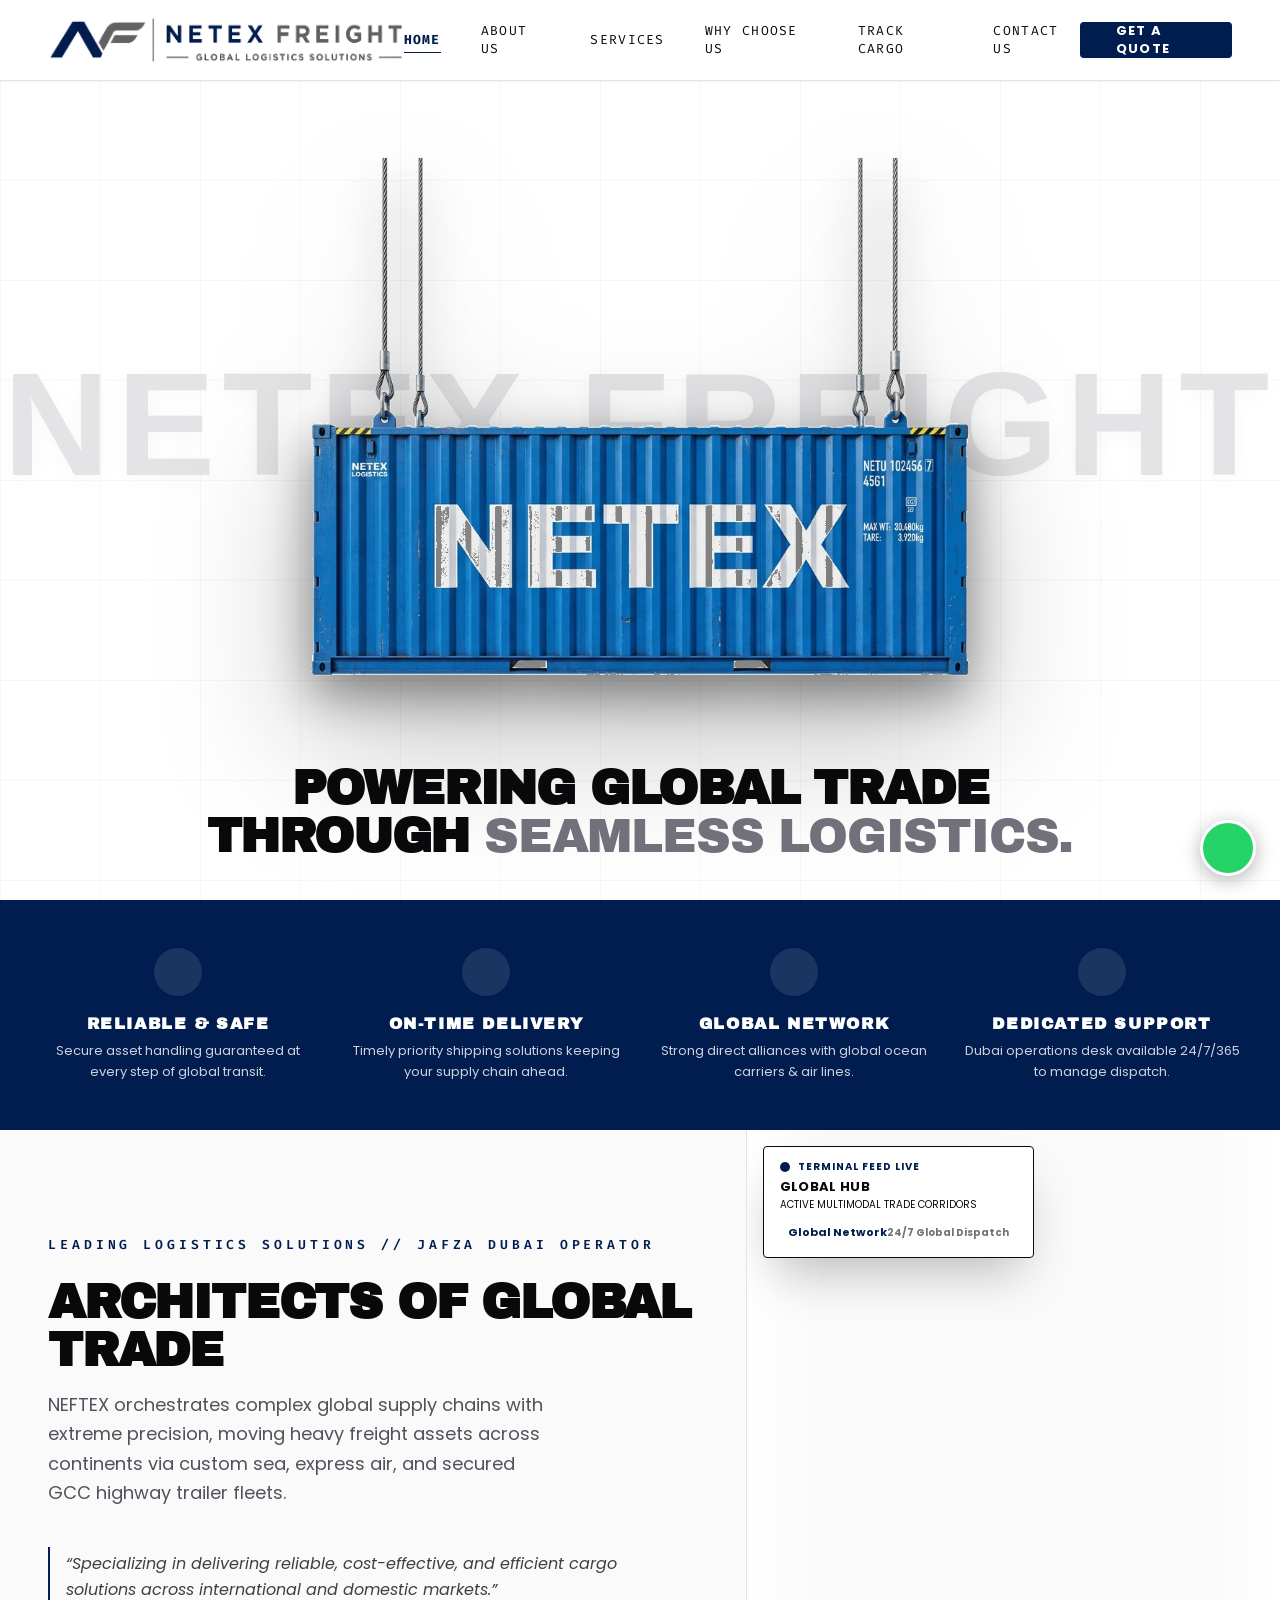
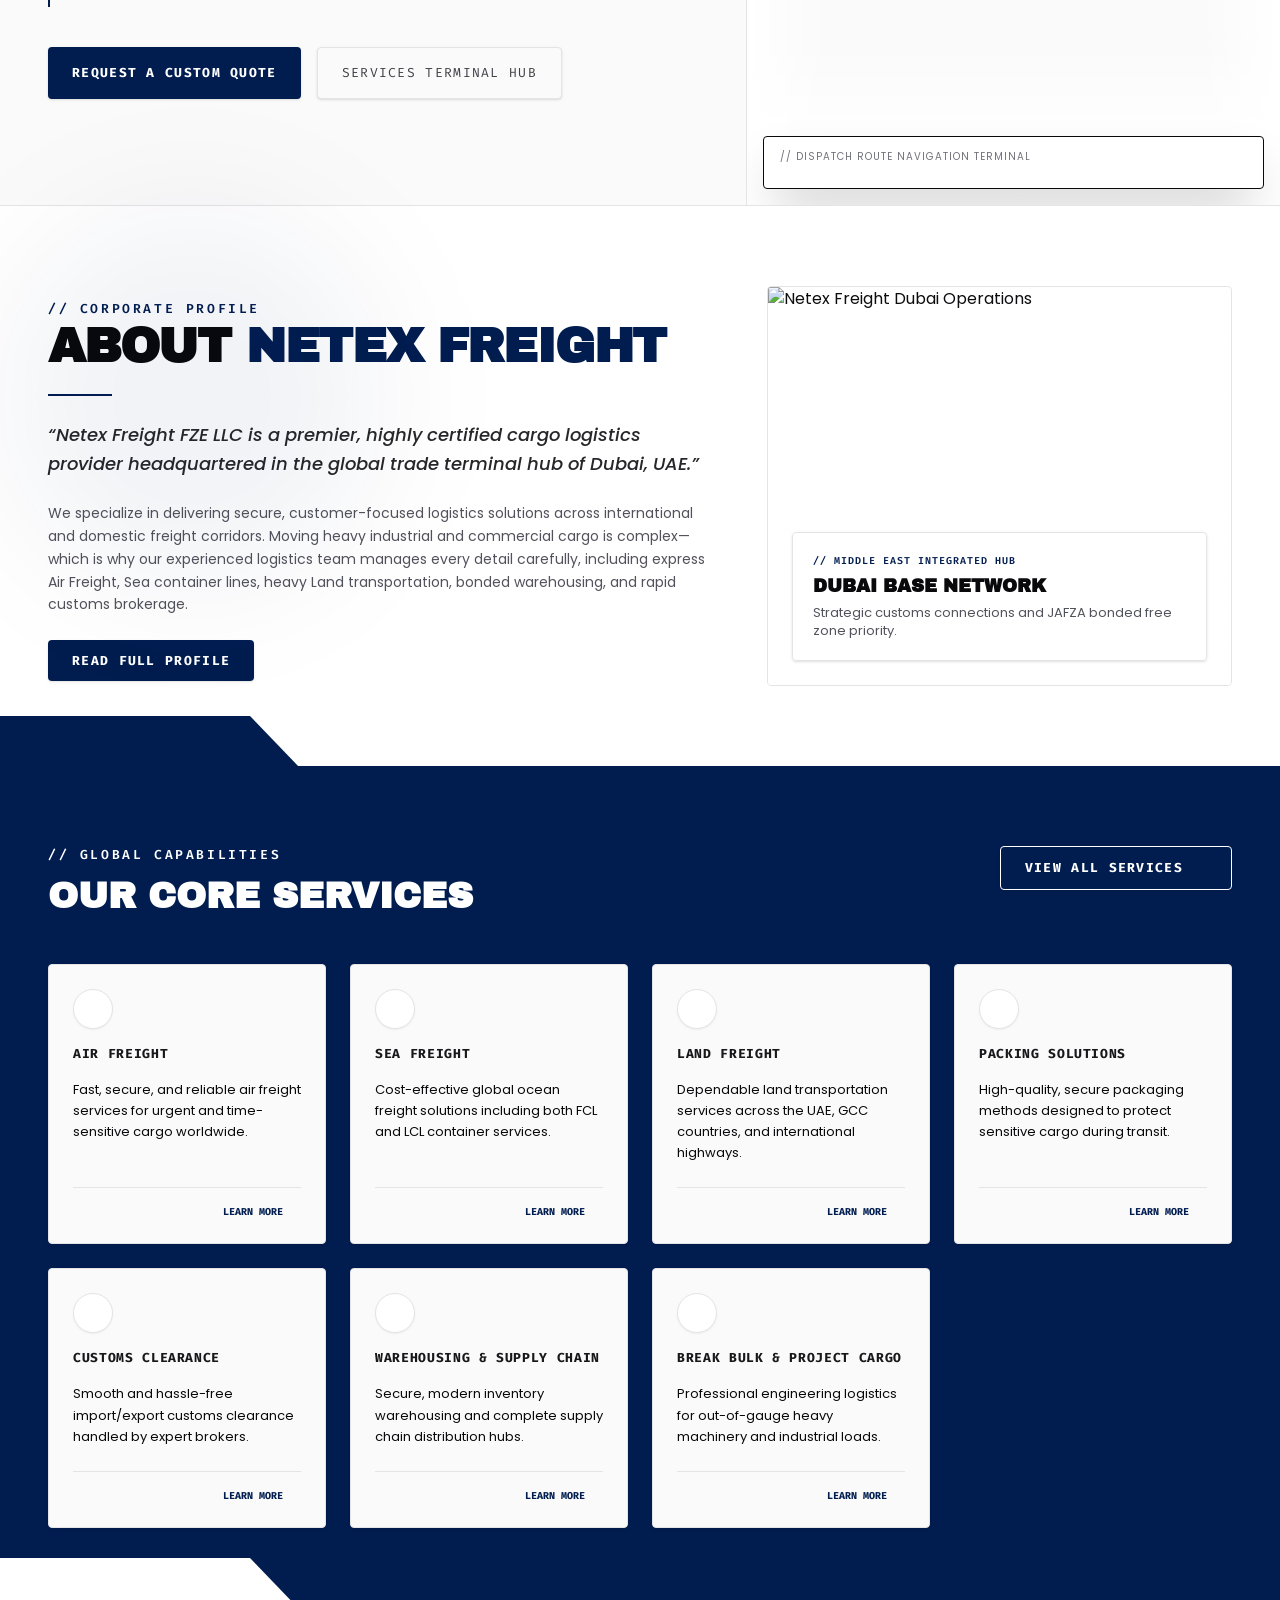
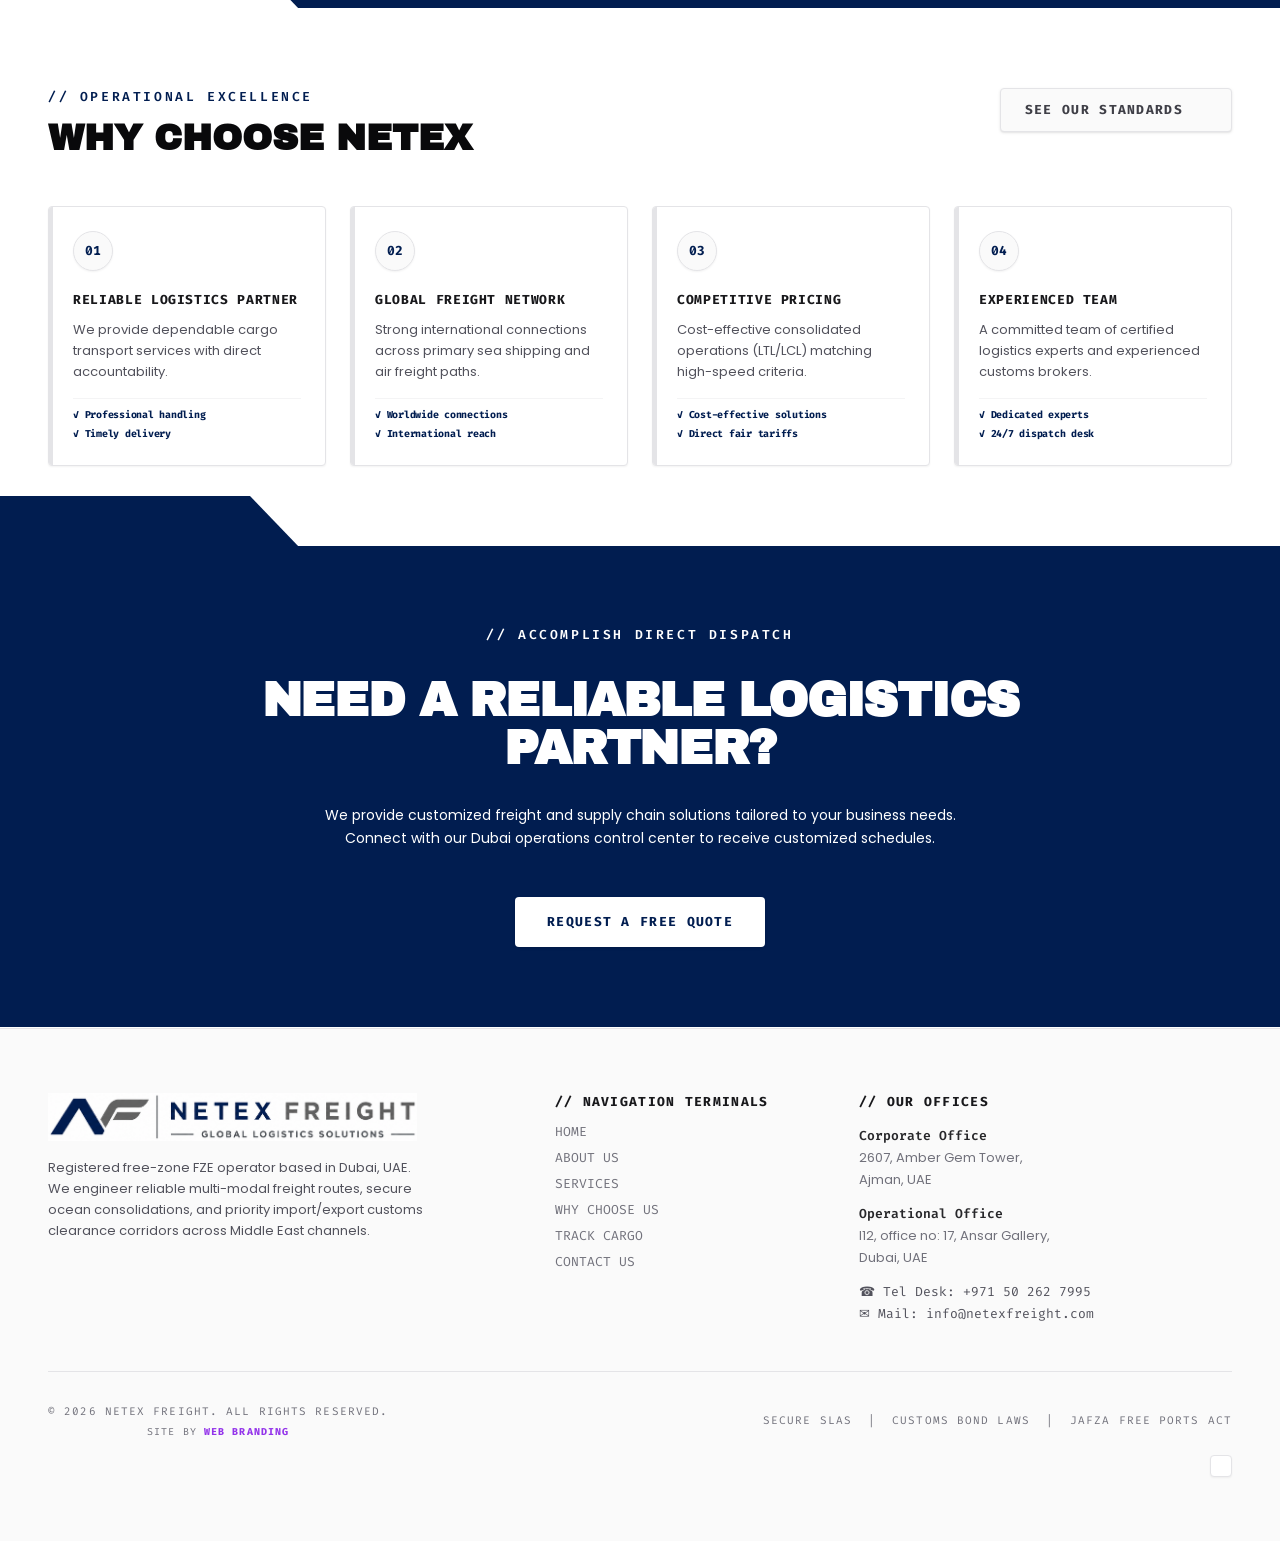
==== commit a75afa87: "fix: align mobile container initial CSS transform with parallax JS to prevent jump on first scroll" ====
--- a/index.html
+++ b/index.html
@@ -513,8 +513,8 @@
           .hero-container-img {
             height: auto;
             width: 90%;
-            top: 30%;
-            transform: translate(-50%, -35%);
+            top: 20%;
+            transform: translate(-50%, -45%);
             filter: drop-shadow(0 10px 15px rgba(0, 0, 0, 0.4));
           }
 
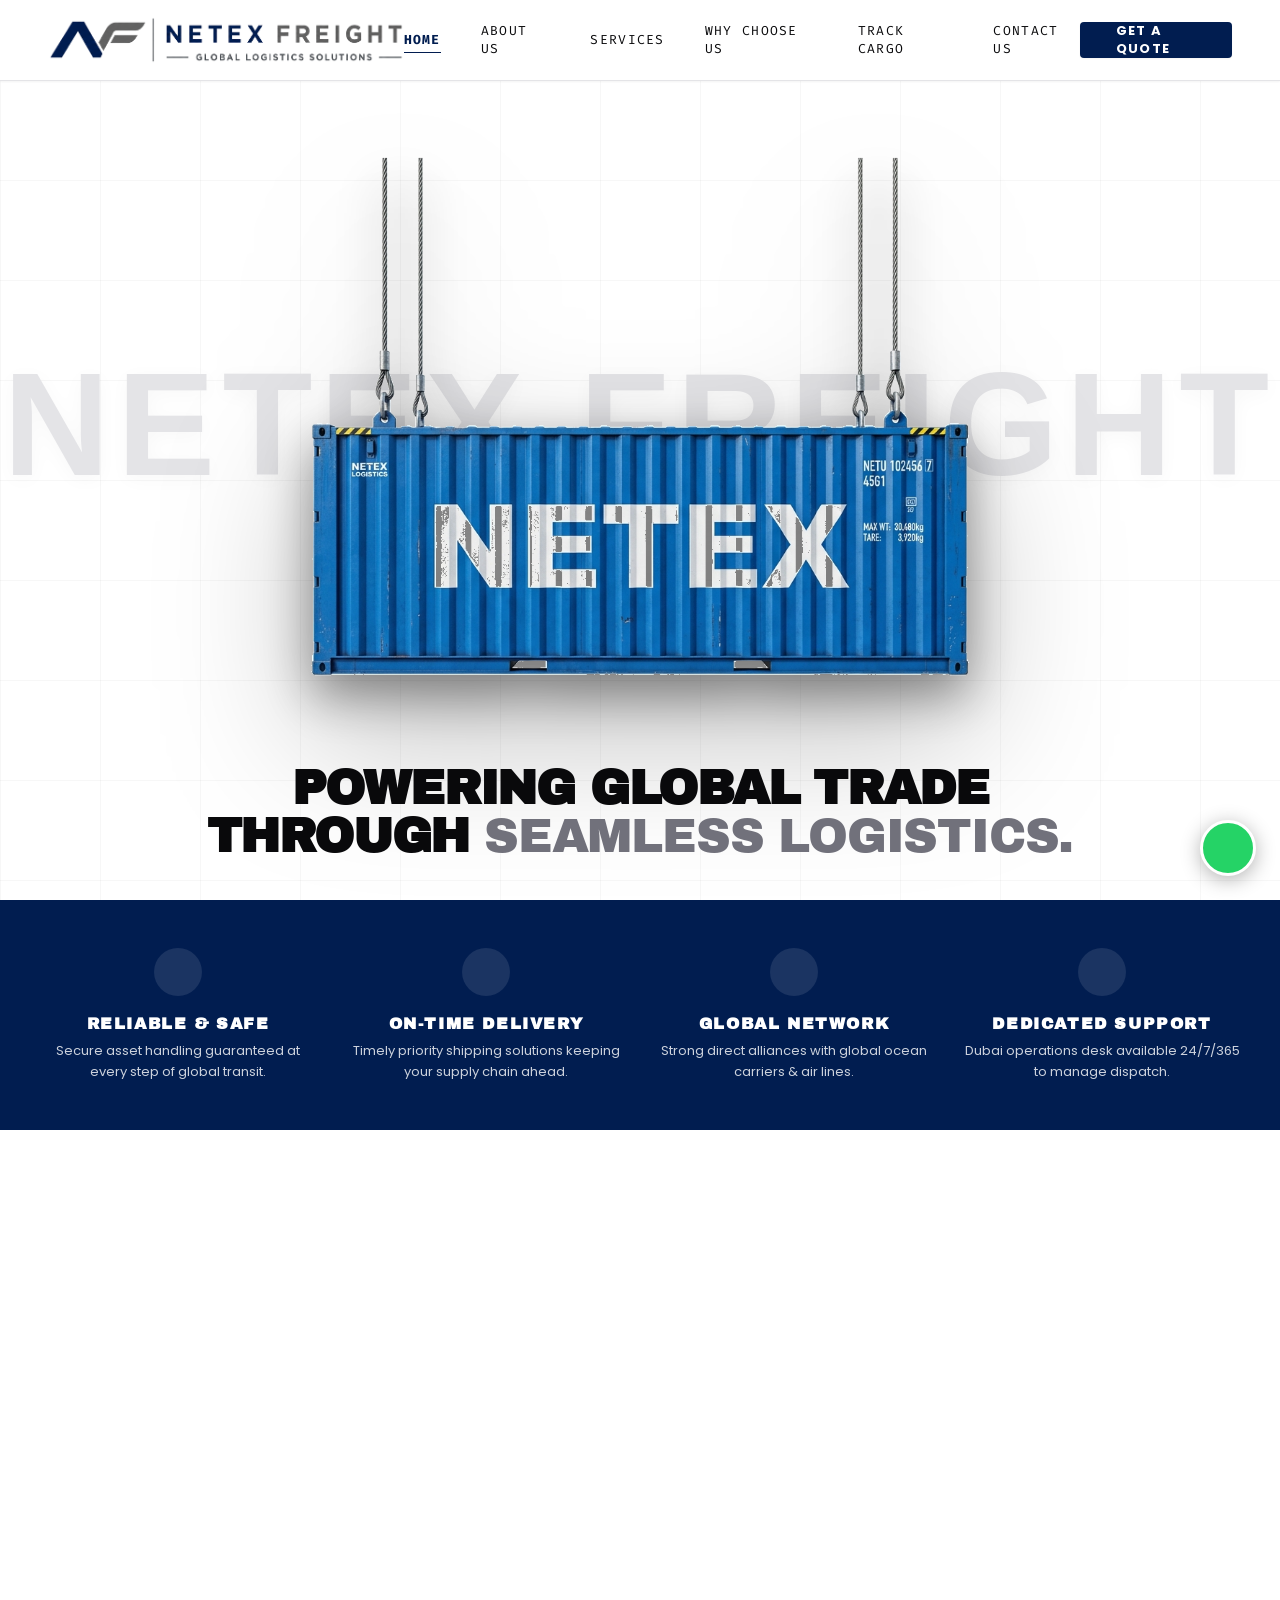
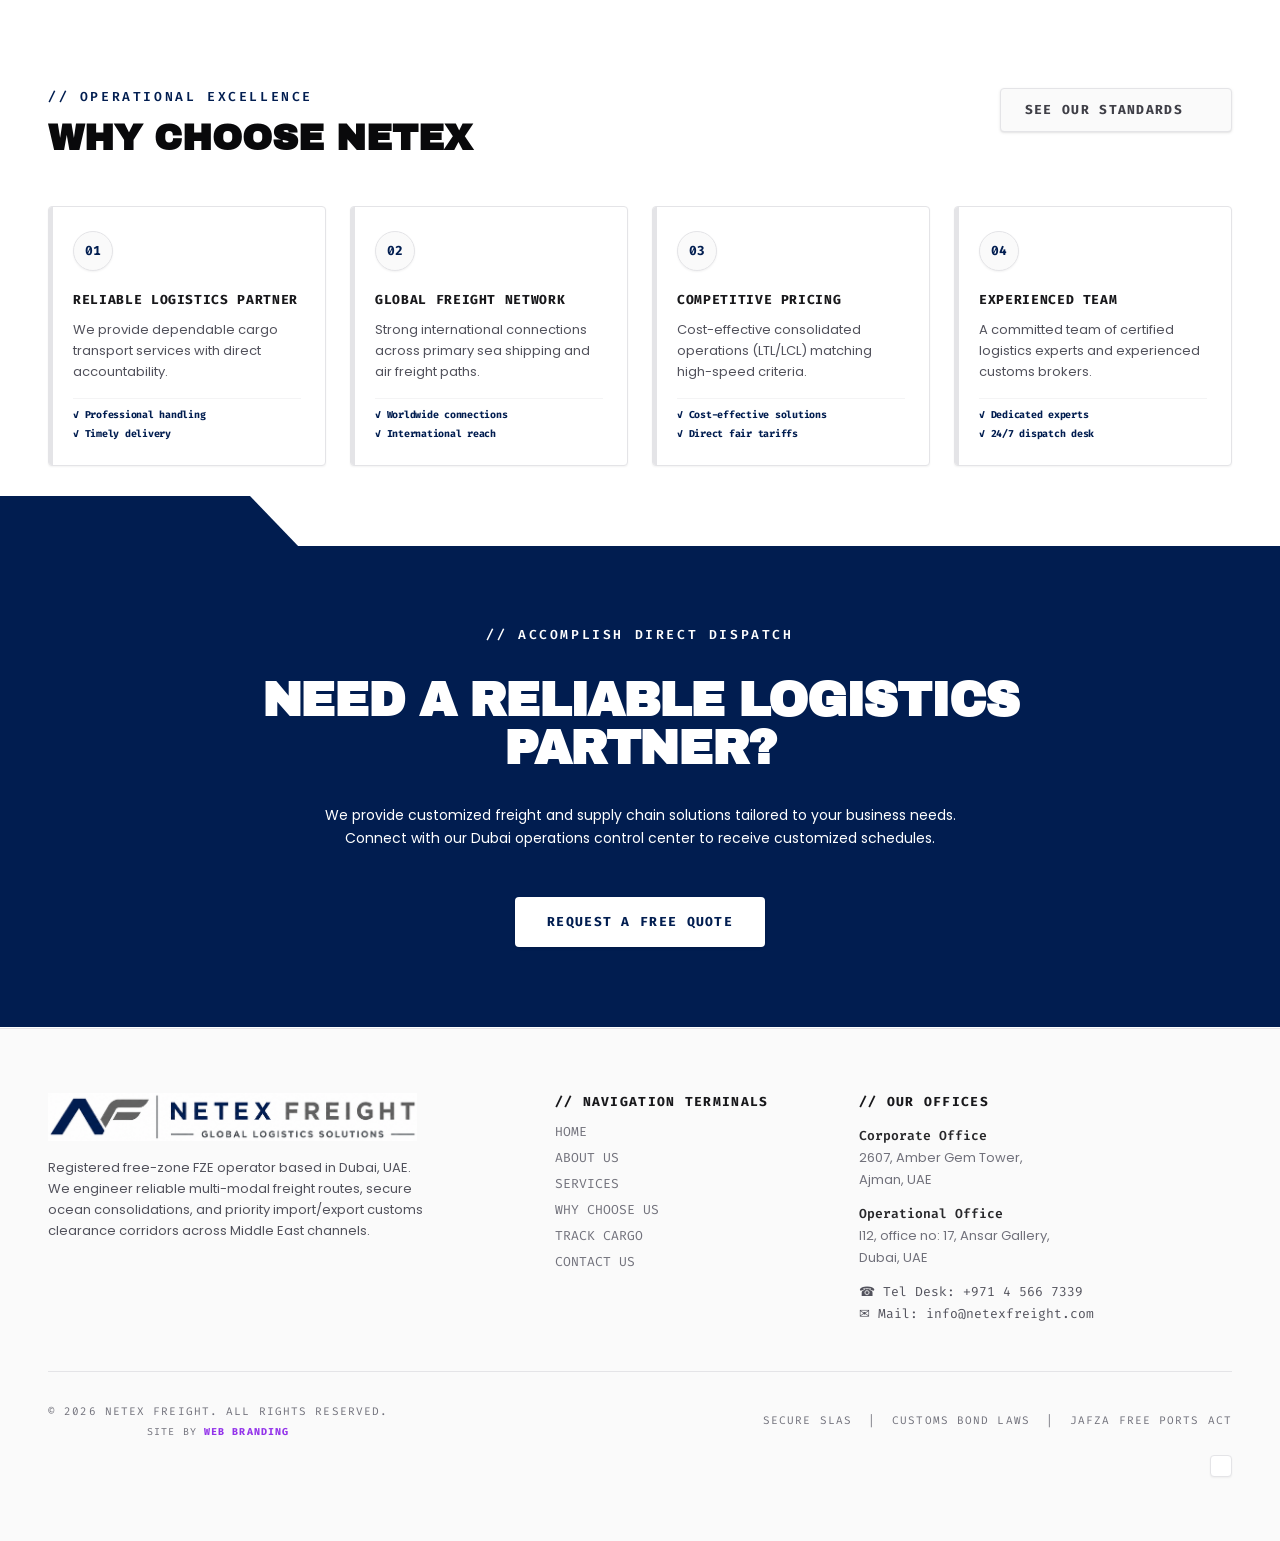
==== commit bed867e2: "fix: update contact number across the site" ====
--- a/index.html
+++ b/index.html
@@ -311,8 +311,8 @@
       <a href="#tracking" class="mobile-nav-link block py-2.5 text-zinc-700 hover:text-brand-blue border-b border-zinc-100">Track Cargo</a>
       <a href="#contact-us" class="mobile-nav-link block py-2.5 text-zinc-700 hover:text-brand-blue">Contact Us</a>
       <div class="pt-2 flex items-center justify-between">
-        <a href="https://wa.me/971502627995?text=Hello,%20I%20would%20like%20to%20make%20a%20cargo%20enquiry." class="py-2.5 text-[#25D366] font-bold block flex items-center gap-2">
-          <i data-lucide="message-circle" class="w-4 h-4"></i> +971 50 262 7995
+        <a href="https://wa.me/97145667339?text=Hello,%20I%20would%20like%20to%20make%20a%20cargo%20enquiry." class="py-2.5 text-[#25D366] font-bold block flex items-center gap-2">
+          <i data-lucide="message-circle" class="w-4 h-4"></i> +971 4 566 7339
         </a>
       </div>
     </div>
@@ -505,15 +505,15 @@
           @media (max-width: 768px) {
             .hero-bg-text {
               font-size: 11.5vw;
-              top: 25%;
+              top: 20%;
               opacity: 0.8;
             }
 
-          /* Shifted up */
+          /* Balanced position to prevent rope gap while keeping container low enough */
           .hero-container-img {
             height: auto;
             width: 90%;
-            top: 20%;
+            top: 32%;
             transform: translate(-50%, -45%);
             filter: drop-shadow(0 10px 15px rgba(0, 0, 0, 0.4));
           }
@@ -532,7 +532,7 @@
 
           .hero-bottom-headline {
             position: absolute;
-            bottom: 30px;
+            bottom: 15px;
             top: auto;
             left: 50%;
             transform: translateX(-50%);
@@ -1196,7 +1196,7 @@
                 <div>
                   <label
                     class="block text-[11px] font-mono text-zinc-500 uppercase mb-1.5 font-bold tracking-wider">Phone</label>
-                  <input type="tel" id="inquiry-field-phone" required placeholder="e.g. +971 50 262 7995"
+                  <input type="tel" id="inquiry-field-phone" required placeholder="e.g. +971 4 566 7339"
                     class="w-full bg-zinc-100 border border-zinc-200 rounded-sm px-3.5 py-2.5 text-xs text-zinc-900 focus:outline-none focus:border-brand-blue focus:ring-1 focus:ring-brand-blue" />
                 </div>
 
@@ -1332,7 +1332,7 @@
   </main>
 
   <!-- Sticky Contact Widget (WhatsApp Only) -->
-  <a href="https://wa.me/971502627995?text=Hello,%20I%20would%20like%20to%20make%20a%20cargo%20enquiry." target="_blank"
+  <a href="https://wa.me/97145667339?text=Hello,%20I%20would%20like%20to%20make%20a%20cargo%20enquiry." target="_blank"
     class="fixed bottom-6 right-6 z-50 w-14 h-14 rounded-full flex items-center justify-center text-white shadow-lg hover:scale-110 transition-transform cursor-pointer"
     style="background-color: #25D366; border: 3px solid white; box-shadow: 0 4px 20px rgba(0,0,0,0.3);">
     <i data-lucide="message-circle" class="w-6 h-6"></i>
@@ -1369,7 +1369,7 @@
           <strong class="text-zinc-900 text-sm block uppercase tracking-wide">// Dubai Base HQ Coordinates</strong>
           <ul class="mt-2 space-y-1.5">
             <li class="flex justify-between border-b border-zinc-150 pb-1"><span>☎ Phone Desk:</span> <span
-                class="text-zinc-950 font-bold">+971 50 262 7995</span></li>
+                class="text-zinc-950 font-bold">+971 4 566 7339</span></li>
             <li class="flex justify-between border-b border-zinc-150 pb-1"><span>✉ Email Address:</span> <span
                 class="text-zinc-950 font-bold">info@netexfreight.com</span></li>
             <li class="flex justify-between border-b border-zinc-150 pb-1"><span>🌐 Corporate Link:</span> <span
@@ -1455,7 +1455,7 @@
             <div>Dubai, UAE</div>
           </div>
           <div class="text-zinc-600 space-y-1 text-zinc-500">
-            <div>☎ Tel Desk: +971 50 262 7995</div>
+            <div>☎ Tel Desk: +971 4 566 7339</div>
             <div>✉ Mail: info@netexfreight.com</div>
           </div>
         </div>
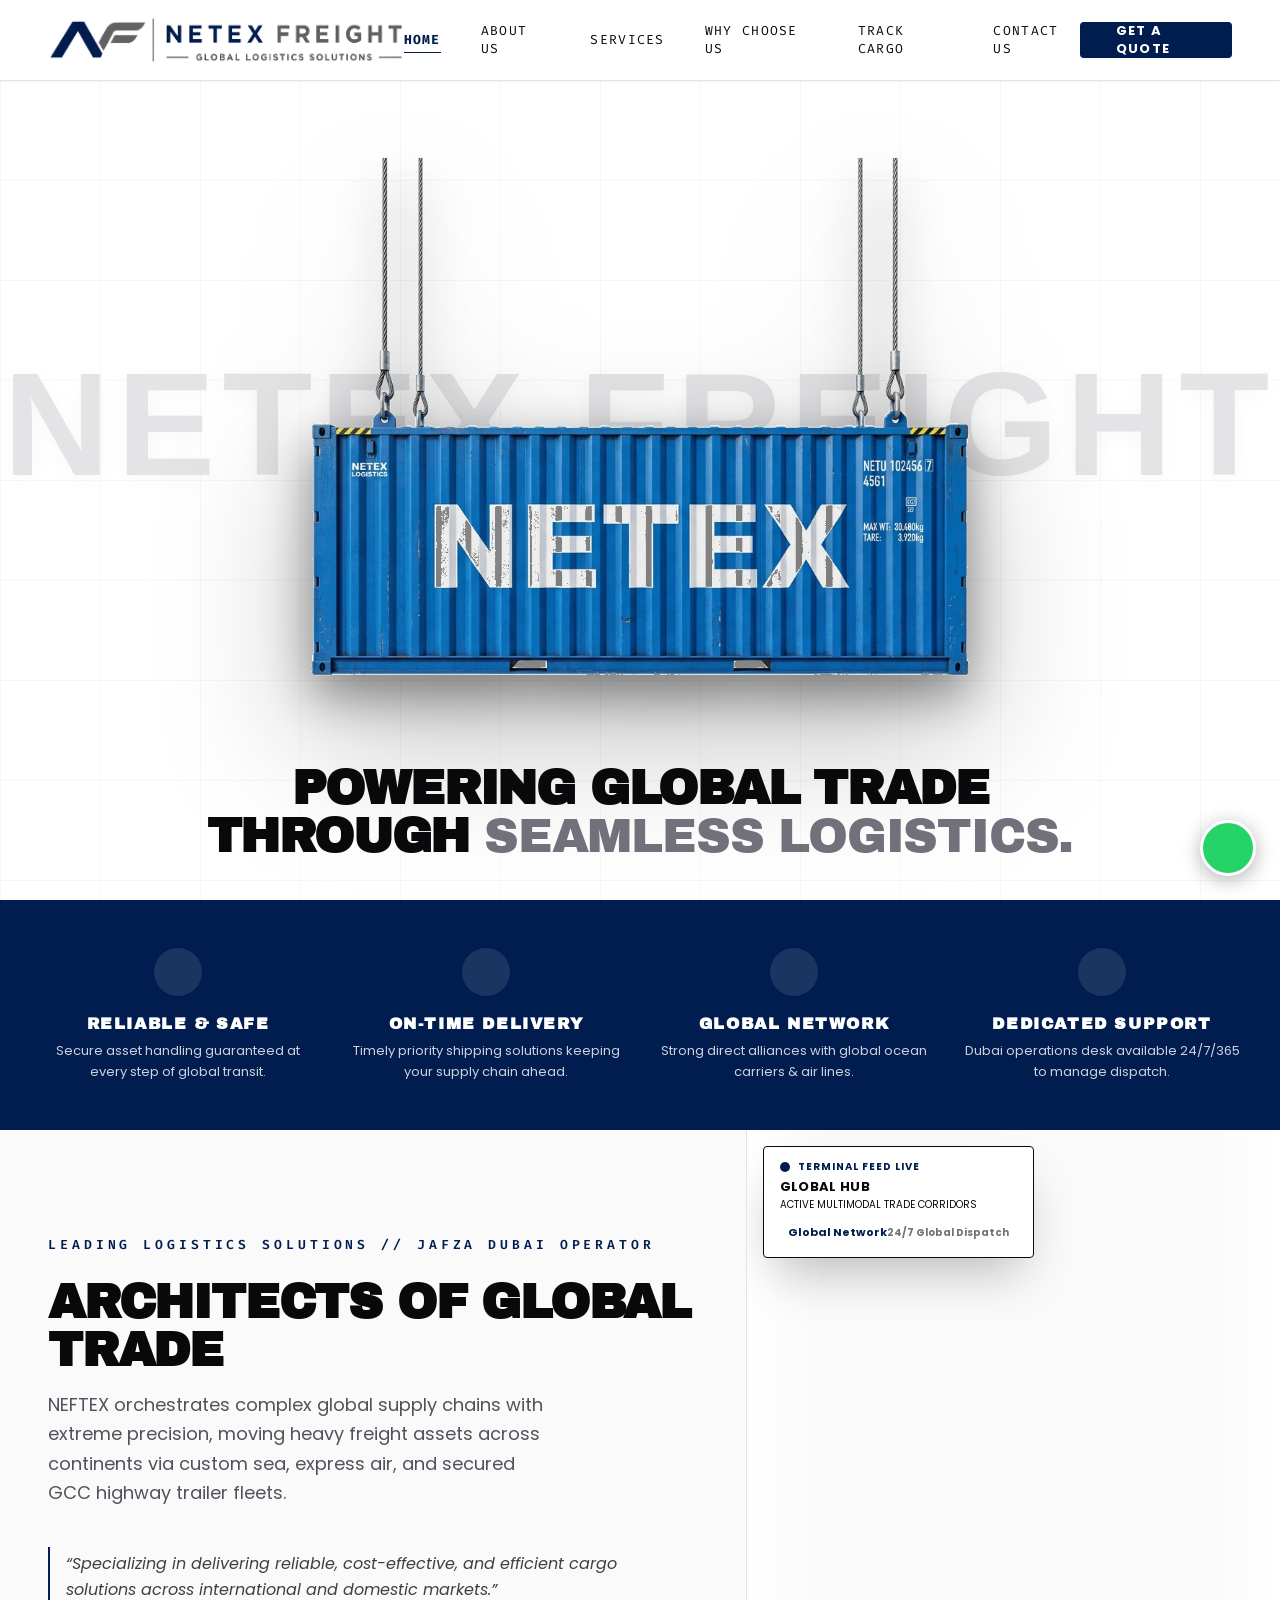
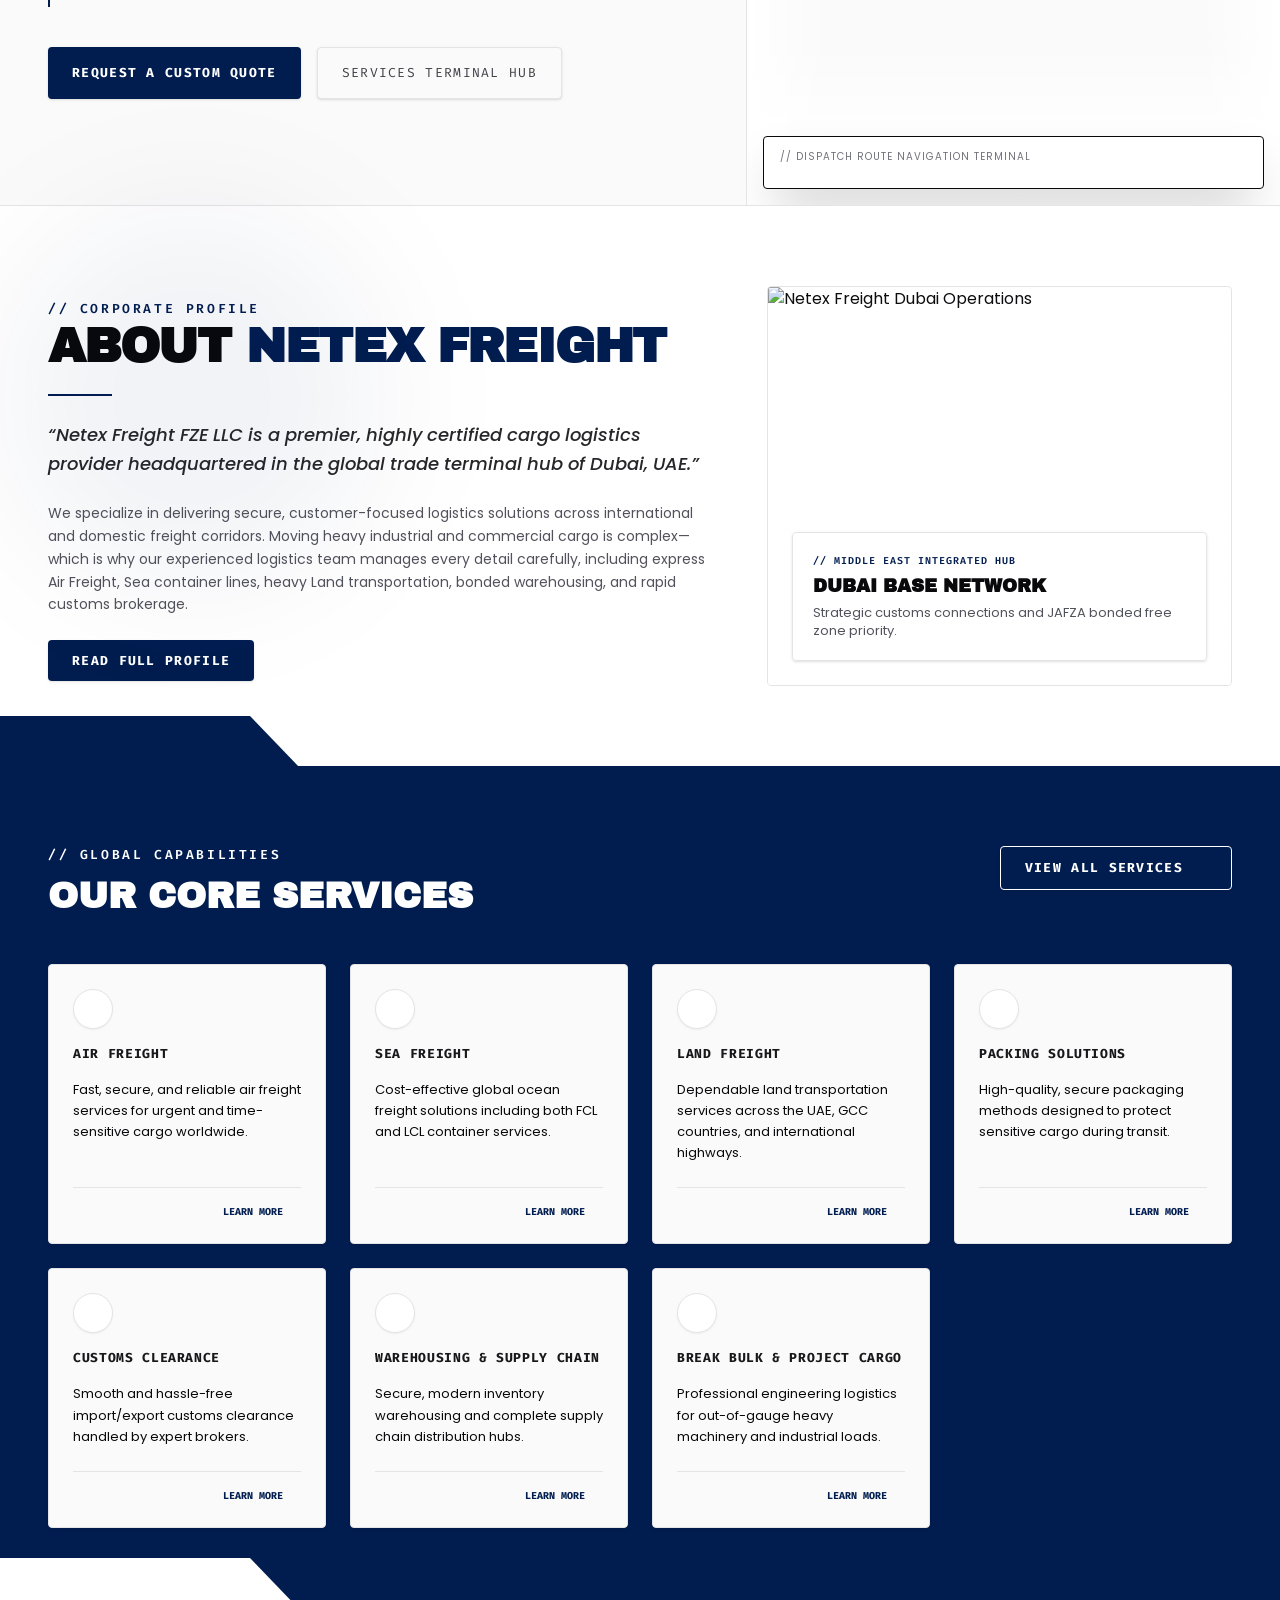
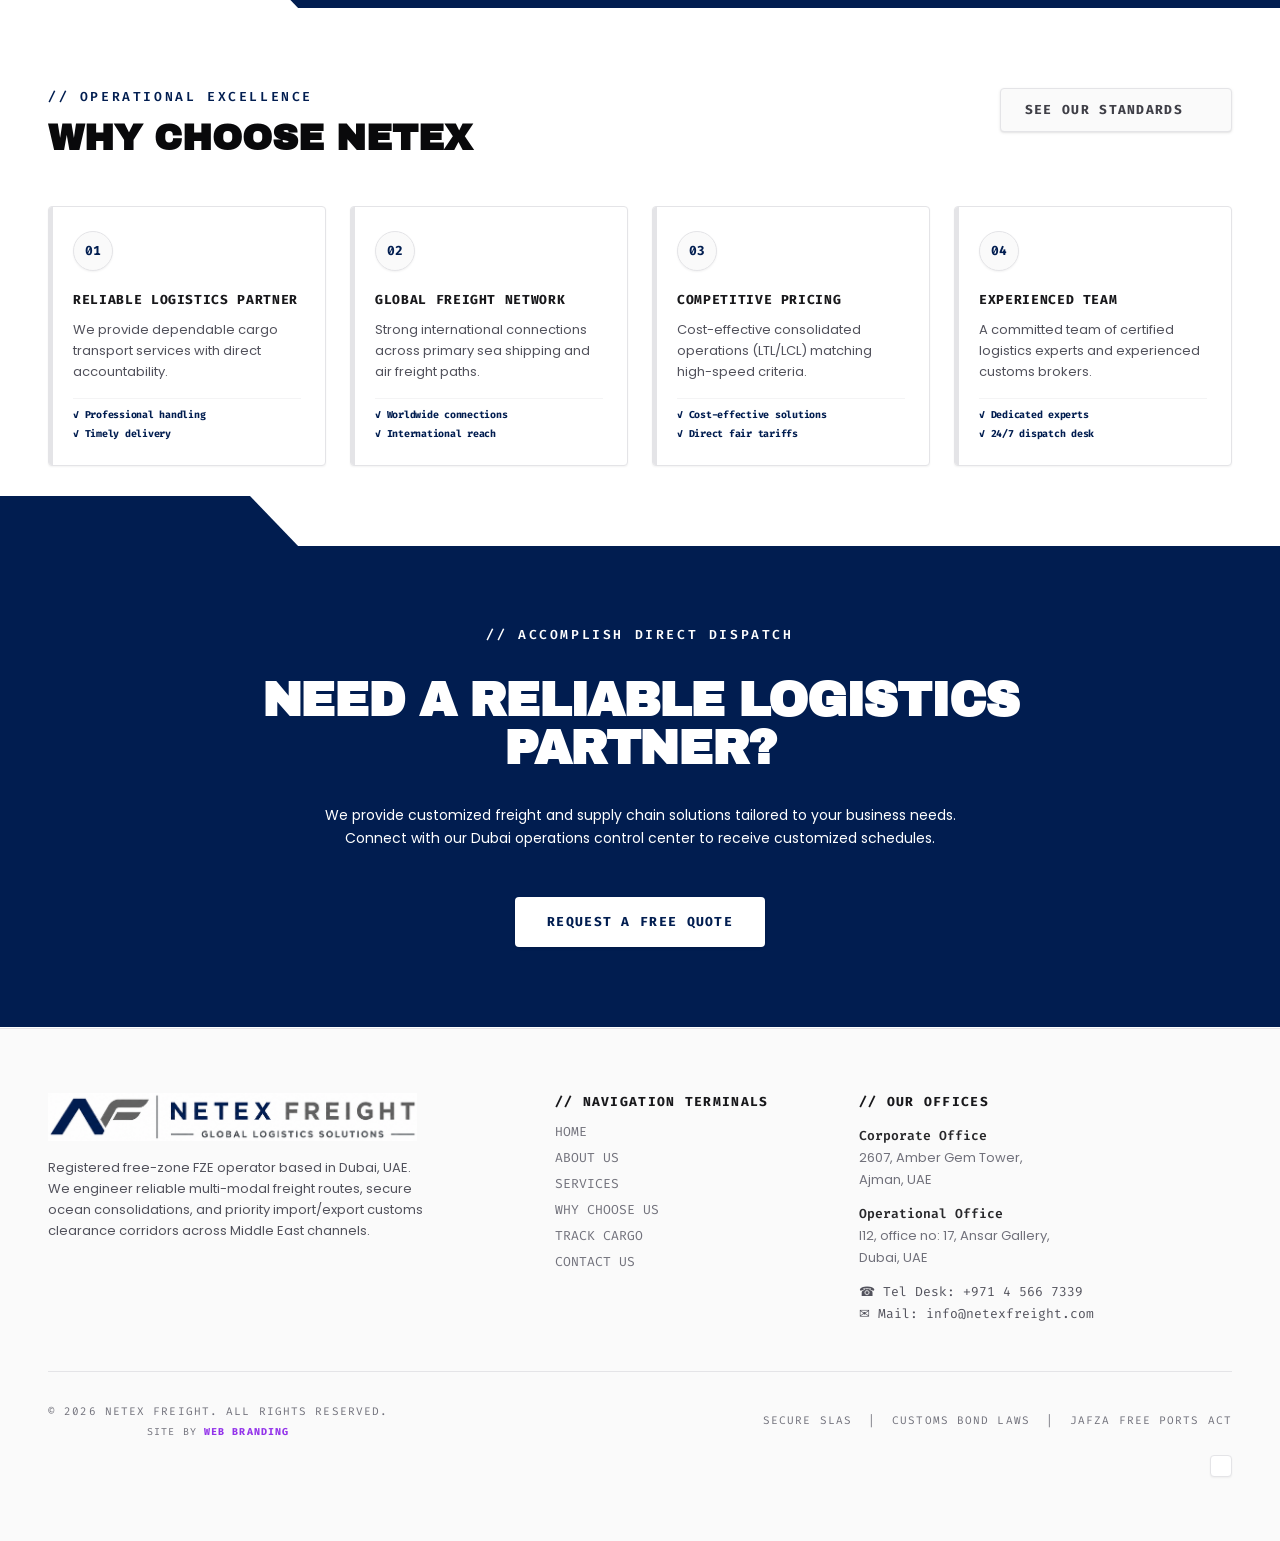
==== commit ae7e9661: "fix: IDE syntax errors and warnings" ====
--- a/index.html
+++ b/index.html
@@ -52,7 +52,7 @@
     }
   </style>
   <style>
-    . {
+    .edge-tab-white {
       position: relative;
     }
 
@@ -68,7 +68,7 @@
       clip-path: polygon(0 0, calc(100% - 30px) 0, 100% 100%, 0 100%);
     }
 
-    . {
+    .edge-tab-blue {
       position: relative;
     }
 
